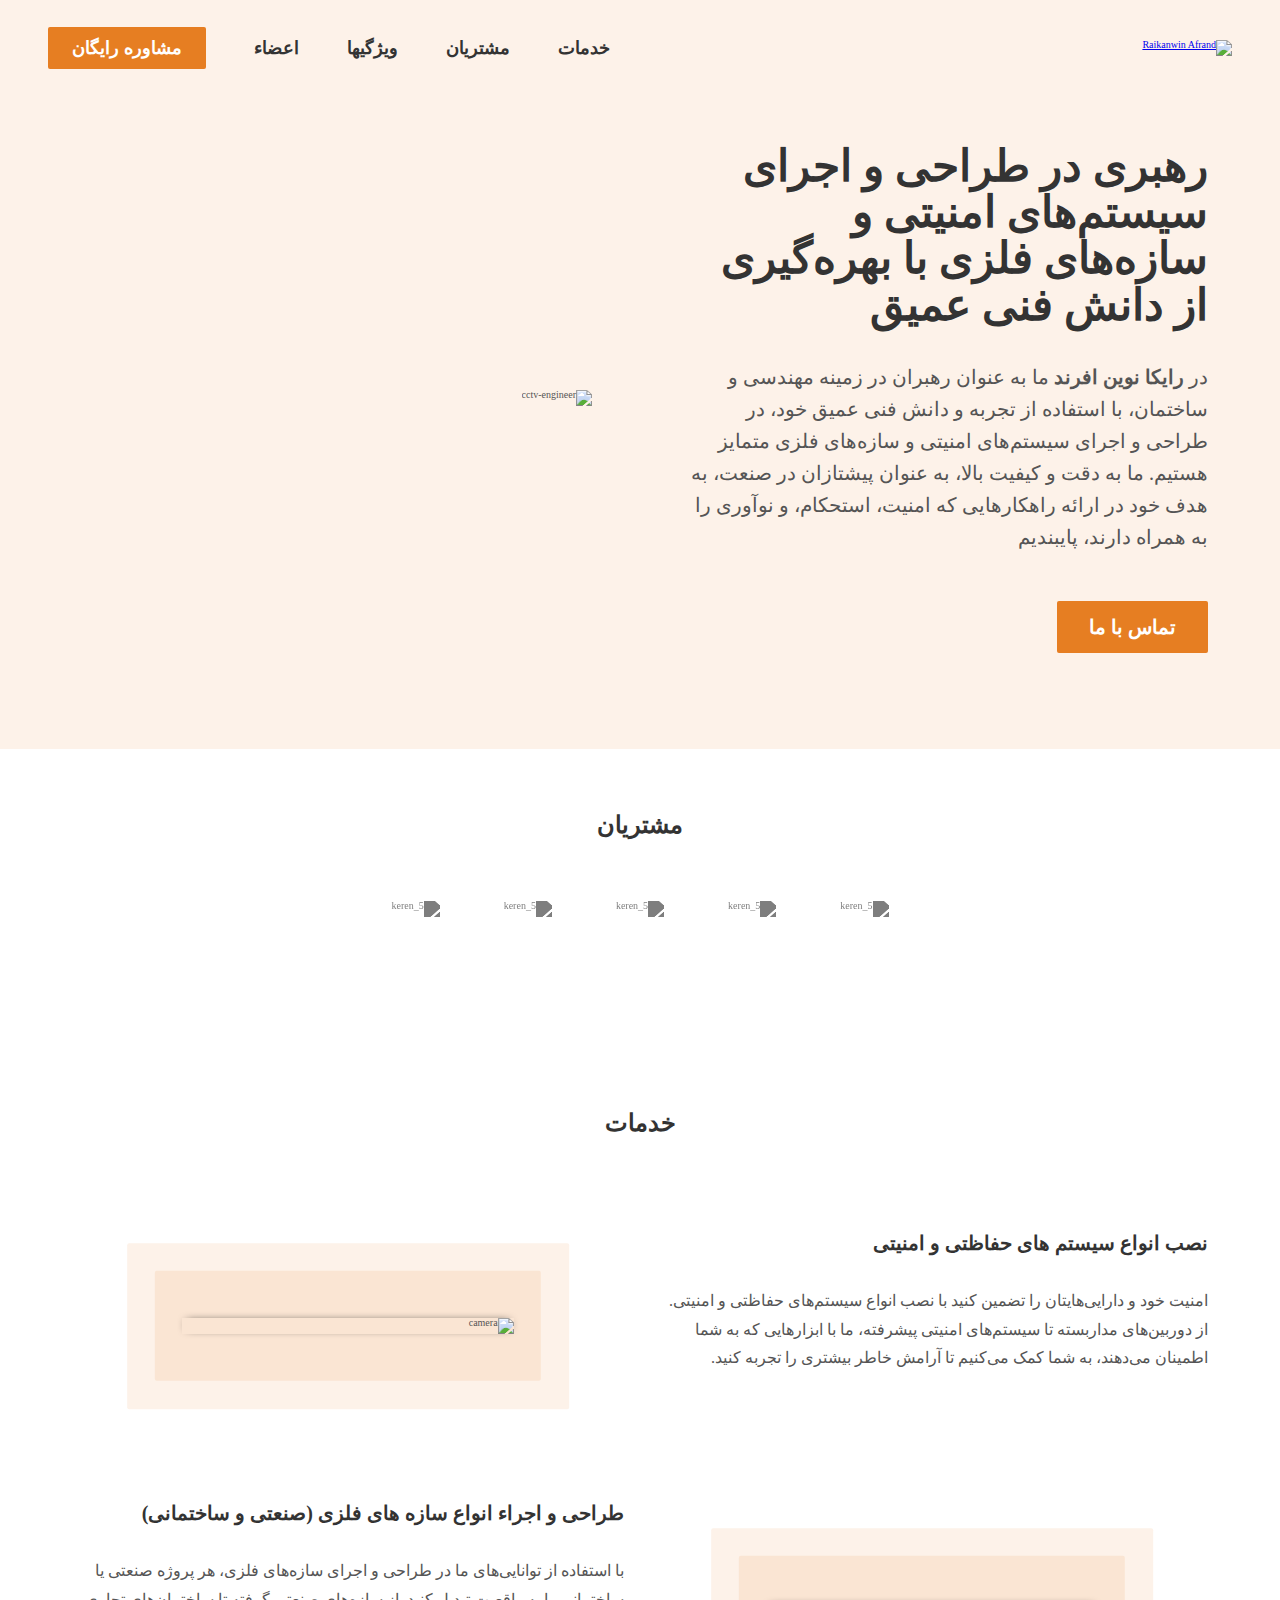
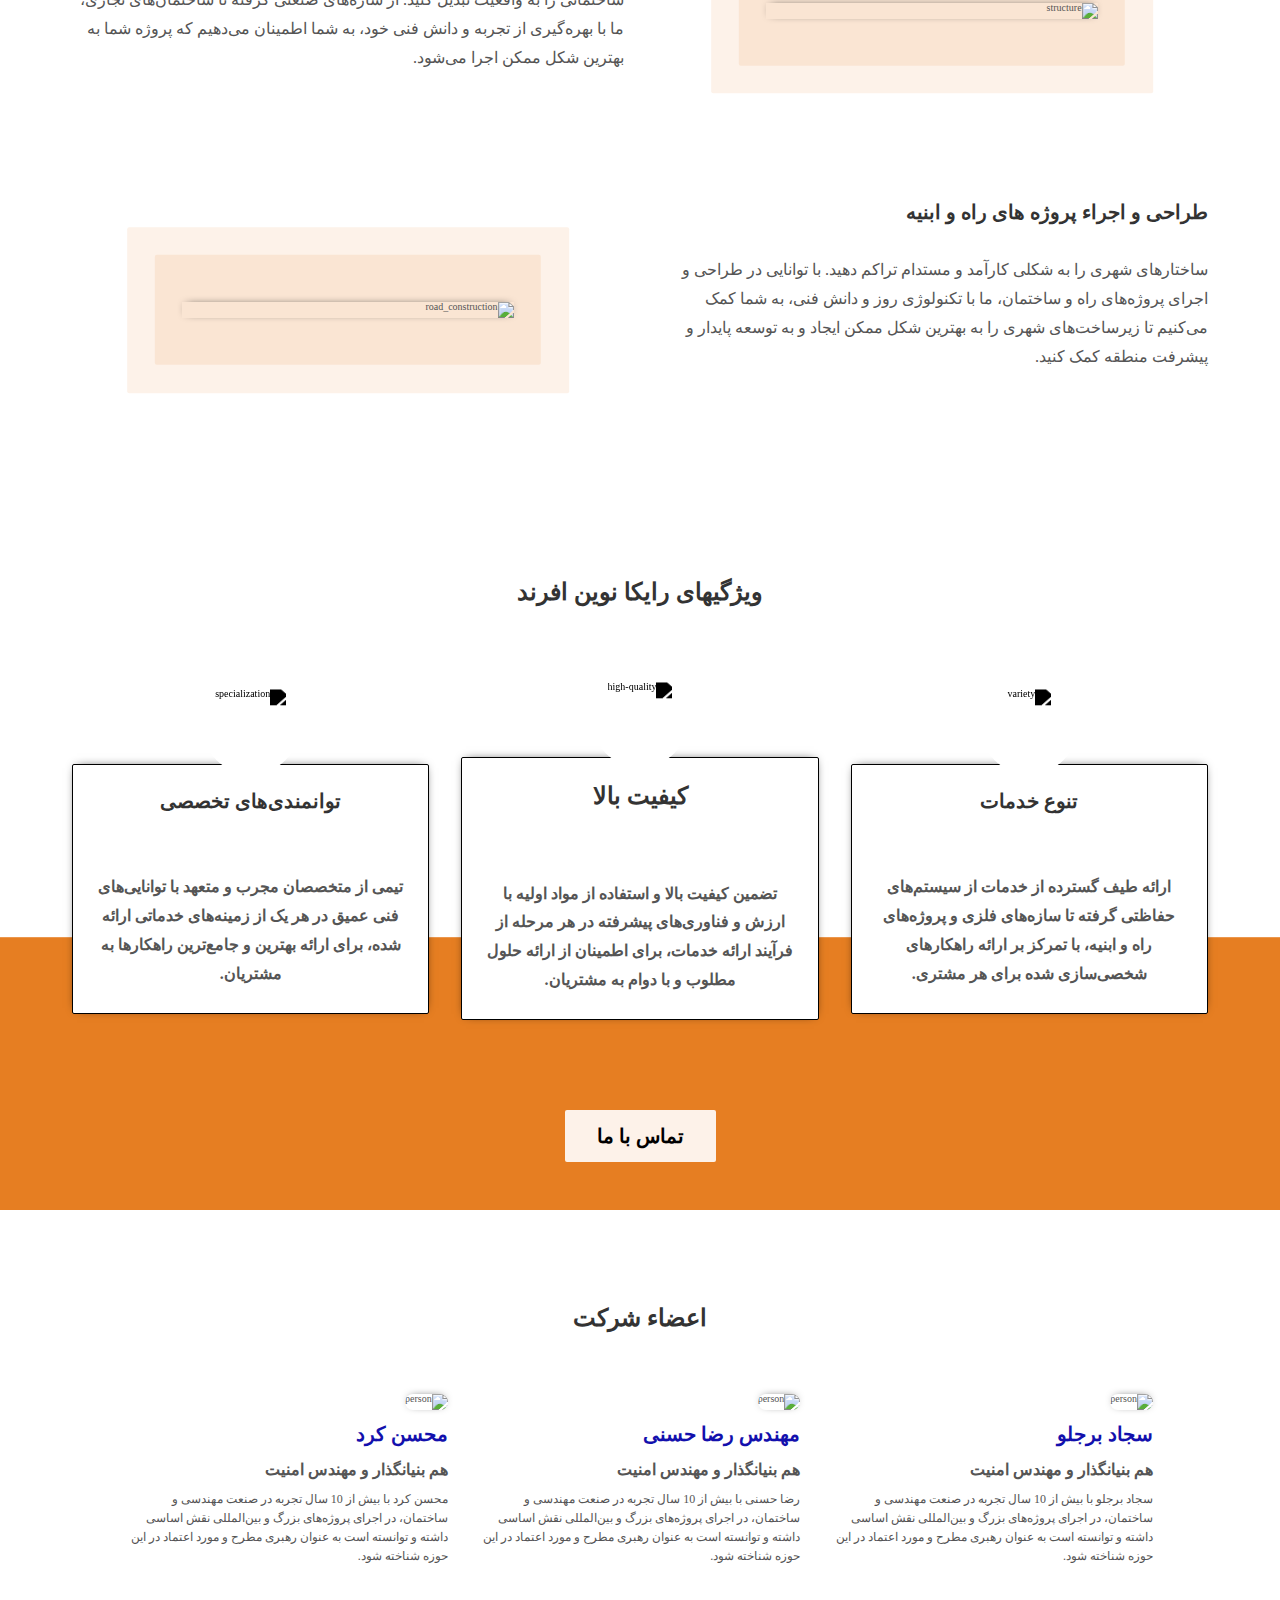
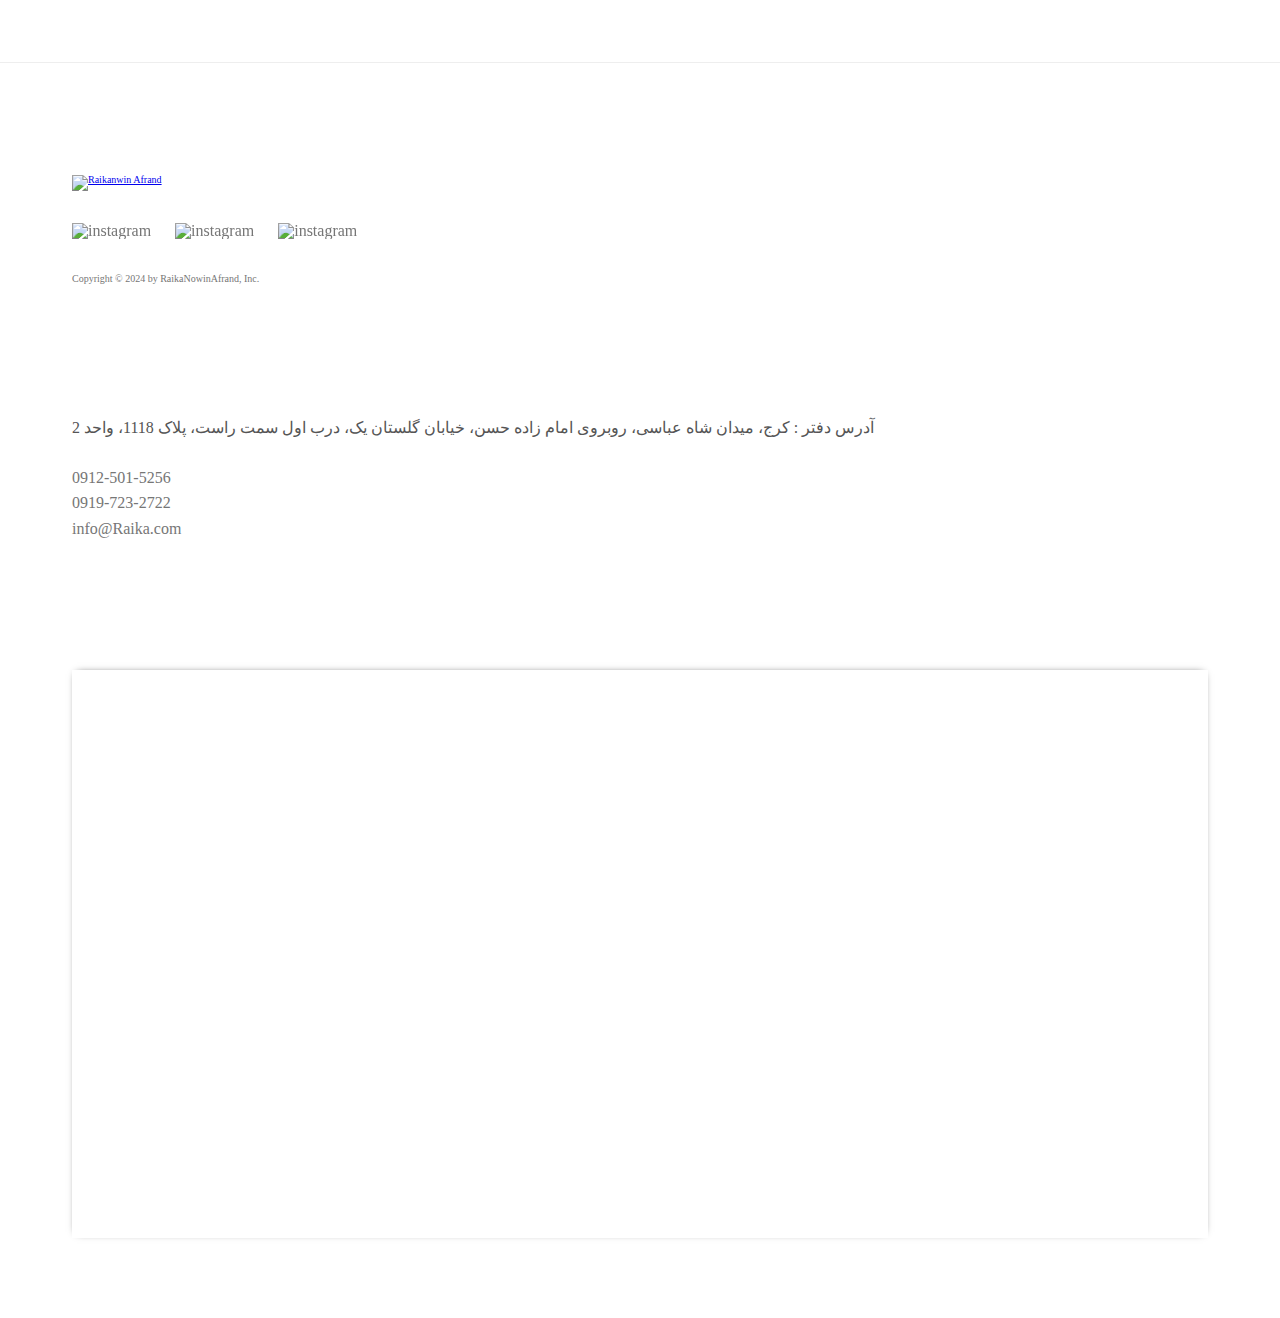
==== index.html @ bf7d30fb "change navigation open and close source" ====
<!DOCTYPE html>
<html lang="fa">
  <head>
    <meta charset="UTF-8" />
    <meta name="viewport" content="width=device-width, initial-scale=1.0" />
    <title>RaikaNwin Afrand</title>
    <link rel="preconnect" href="//fdn.fontcdn.ir" />
    <link rel="preconnect" href="//v1.fontapi.ir" />
    <link
      href="https://v1.fontapi.ir/css/Sahel:400;500;600;700,800,900"
      rel="stylesheet"
    />
    <link rel="stylesheet" href="css/style.css" />
    <link rel="stylesheet" href="css/general.css" />
    <link rel="stylesheet" href="css/queries.css" />
    <link
      rel="stylesheet"
      href="https://fonts.googleapis.com/css2?family=Material+Symbols+Outlined:opsz,wght,FILL,GRAD@24,400,0,0"
    />
  </head>
  <body>
    <header class="header">
      <a href="index.html">
        <img class="logo" src="img/R-logo.png" alt="Raikanwin Afrand" />
      </a>
      <nav class="main-nav">
        <ul class="main-nav-list">
          <li>
            <a class="main-nav-link" href="index.html#services">خدمات</a>
          </li>
          <li>
            <a class="main-nav-link" href="index.html#clients">مشتریان</a>
          </li>
          <li>
            <a class="main-nav-link" href="index.html#features">ویژگیها</a>
          </li>
          <li>
            <a class="main-nav-link" href="index.html#partners">اعضاء</a>
          </li>
          <li>
            <a class="main-nav-link nav-cta" href="contact.html"
              >مشاوره رایگان</a
            >
          </li>
        </ul>
      </nav>
      <button title="menu" class="btn-mobile-nav">
        <span
          class="icon-mobile-nav material-symbols-outlined"
          name="menu-outline"
        >
          menu
        </span>
        <span
          class="icon-mobile-nav material-symbols-outlined"
          name="close-outline"
        >
          close
        </span>
      </button>
    </header>

    <main>
      <section class="section-hero">
        <div class="hero">
          <div class="hero-text-box">
            <h1 class="heading-primary">
              رهبری در طراحی و اجرای سیستم‌های امنیتی و سازه‌های فلزی با
              بهره‌گیری از دانش فنی عمیق
            </h1>
            <p class="hero-description">
              در <b>رایکا نوین افرند</b> ما به عنوان رهبران در زمینه مهندسی و
              ساختمان، با استفاده از تجربه و دانش فنی عمیق خود، در طراحی و اجرای
              سیستم‌های امنیتی و سازه‌های فلزی متمایز هستیم. ما به دقت و کیفیت
              بالا، به عنوان پیشتازان در صنعت، به هدف خود در ارائه راهکارهایی که
              امنیت، استحکام، و نوآوری را به همراه دارند، پایبندیم
            </p>
            <a href="contact.html" class="btn btn--full">تماس با ما</a>
          </div>
          <div class="hero-img-box">
            <img src="img/hero.png" alt="cctv-engineer" class="hero-img" />
          </div>
        </div>
      </section>

      <section id="clients" class="section-clients">
        <div class="container">
          <h2 class="heading-clients">مشتریان</h2>
          <div class="logos">
            <img class="client-img client-1" src="img/1.png" alt="keren_5" />
            <img class="client-img client-2" src="img/3.png" alt="keren_5" />
            <img class="client-img client-3" src="img/1.png" alt="keren_5" />
            <img class="client-img client-4" src="img/3.png" alt="keren_5" />
            <img class="client-img client-5" src="img/1.png" alt="keren_5" />
          </div>
        </div>
      </section>

      <section id="services" class="section-services">
        <h2 class="heading-services">خدمات</h2>

        <div class="container grid grid--2-cols grid--center-v">
          <!-- service 01 -->
          <div class="service-text-box">
            <h3 class="heading-tertiary">
              نصب انواع سیستم های حفاظتی و امنیتی
            </h3>
            <p class="service-description">
              امنیت خود و دارایی‌هایتان را تضمین کنید با نصب انواع سیستم‌های
              حفاظتی و امنیتی.
              <br />
              از دوربین‌های مداربسته تا سیستم‌های امنیتی پیشرفته، ما با
              ابزارهایی که به شما اطمینان می‌دهند، به شما کمک می‌کنیم تا آرامش
              خاطر بیشتری را تجربه کنید.
            </p>
          </div>
          <div class="service-img-box">
            <img src="img/camera.jpg" class="service-img" alt="camera" />
          </div>

          <!-- service 02 -->
          <div class="service-img-box">
            <img src="img/structure.jpg" class="service-img" alt="structure" />
          </div>
          <div class="service-text-box">
            <h3 class="heading-tertiary">
              طراحی و اجراء انواع سازه های فلزی (صنعتی و ساختمانی)
            </h3>
            <p class="service-description">
              با استفاده از توانایی‌های ما در طراحی و اجرای سازه‌های فلزی، هر
              پروژه صنعتی یا ساختمانی را به واقعیت تبدیل کنید. از سازه‌های صنعتی
              گرفته تا ساختمان‌های تجاری، ما با بهره‌گیری از تجربه و دانش فنی
              خود، به شما اطمینان می‌دهیم که پروژه شما به بهترین شکل ممکن اجرا
              می‌شود.
            </p>
          </div>

          <!-- service 03 -->
          <div class="service-text-box">
            <h3 class="heading-tertiary">
              طراحی و اجراء پروژه های راه و ابنیه
            </h3>
            <p class="service-description">
              ساختارهای شهری را به شکلی کارآمد و مستدام تراکم دهید. با توانایی
              در طراحی و اجرای پروژه‌های راه و ساختمان، ما با تکنولوژی روز و
              دانش فنی، به شما کمک می‌کنیم تا زیرساخت‌های شهری را به بهترین شکل
              ممکن ایجاد و به توسعه پایدار و پیشرفت منطقه کمک کنید.
            </p>
          </div>
          <div class="service-img-box">
            <img
              src="img/road_construction.jpg"
              class="service-img"
              alt="road_construction"
            />
          </div>
        </div>
      </section>
      <section id="features" class="section-features">
        <h2 class="heading-features">ویژگیهای رایکا نوین افرند</h2>
        <div class="features-background">
          <div class="features-container">
            <div class="feature-box">
              <div class="f-box-img">
                <img src="img/variety.png" class="feature-logo" alt="variety" />
              </div>
              <h3 class="heading-tertiary">تنوع خدمات</h3>
              <p class="feature-description">
                ارائه طیف گسترده از خدمات از سیستم‌های حفاظتی گرفته تا سازه‌های
                فلزی و پروژه‌های راه و ابنیه، با تمرکز بر ارائه راهکارهای
                شخصی‌سازی شده برای هر مشتری.
              </p>
            </div>
            <div class="feature-box f-box--bold">
              <div class="f-box-img">
                <img
                  src="img/high-quality.png"
                  class="feature-logo"
                  alt="high-quality"
                />
              </div>
              <h3 class="heading-tertiary">کیفیت بالا</h3>
              <p class="feature-description">
                تضمین کیفیت بالا و استفاده از مواد اولیه با ارزش و فناوری‌های
                پیشرفته در هر مرحله از فرآیند ارائه خدمات، برای اطمینان از ارائه
                حلول مطلوب و با دوام به مشتریان.
              </p>
            </div>
            <div class="feature-box">
              <div class="f-box-img">
                <img
                  src="img/specialization.png"
                  class="feature-logo"
                  alt="specialization"
                />
              </div>
              <h3 class="heading-tertiary">توانمندی‌های تخصصی</h3>
              <p class="feature-description">
                تیمی از متخصصان مجرب و متعهد با توانایی‌های فنی عمیق در هر یک از
                زمینه‌های خدماتی ارائه شده، برای ارائه بهترین و جامع‌ترین
                راهکارها به مشتریان.
              </p>
            </div>
          </div>
        </div>
      </section>
      <section class="section-calltoaction">
        <div class="calltoaction-box">
          <a href="contact.html" class="btn call-btn">تماس با ما</a>
        </div>
      </section>
      <section id="partners" class="section-partners">
        <h2 class="heading-partners">اعضاء شرکت</h2>
        <div class="container grid grid--3-cols partners-contaner">
          <div class="partner-box">
            <img src="img/person1.jpg" class="partner-img" alt="person" />
            <h3 class="partner-name heading-tertiary">سجاد برجلو</h3>
            <h4 class="partner-position">هم بنیانگذار و مهندس امنیت</h4>
            <p class="partner-description">
              سجاد برجلو با بیش از 10 سال تجربه در صنعت مهندسی و ساختمان، در
              اجرای پروژه‌های بزرگ و بین‌المللی نقش اساسی داشته و توانسته است به
              عنوان رهبری مطرح و مورد اعتماد در این حوزه شناخته شود.
            </p>
          </div>
          <div class="partner-box">
            <img src="img/person2.jpg" class="partner-img" alt="person" />
            <h3 class="partner-name heading-tertiary">مهندس رضا حسنی</h3>
            <h4 class="partner-position">هم بنیانگذار و مهندس امنیت</h4>
            <p class="partner-description">
              رضا حسنی با بیش از 10 سال تجربه در صنعت مهندسی و ساختمان، در اجرای
              پروژه‌های بزرگ و بین‌المللی نقش اساسی داشته و توانسته است به عنوان
              رهبری مطرح و مورد اعتماد در این حوزه شناخته شود.
            </p>
          </div>
          <div class="partner-box">
            <img src="img/person3.jpg" class="partner-img" alt="person" />
            <h3 class="partner-name heading-tertiary">محسن کرد</h3>
            <h4 class="partner-position">هم بنیانگذار و مهندس امنیت</h4>
            <p class="partner-description">
              محسن کرد با بیش از 10 سال تجربه در صنعت مهندسی و ساختمان، در اجرای
              پروژه‌های بزرگ و بین‌المللی نقش اساسی داشته و توانسته است به عنوان
              رهبری مطرح و مورد اعتماد در این حوزه شناخته شود.
            </p>
          </div>
        </div>
      </section>
    </main>
    <footer class="footer">
      <div class="container grid grid--footer">
        <div class="logo-col">
          <a href="index.html" class="footer-logo">
            <img class="logo" src="img/R-logo.png" alt="Raikanwin Afrand" />
          </a>

          <ul class="social-links">
            <li>
              <a class="footer-link" href="#"
                ><img
                  src="img/instagram.svg"
                  class="social-icon"
                  alt="instagram"
              /></a>
            </li>
            <li>
              <a class="footer-link" href="https://t.me/rezao98"
                ><img
                  src="img/telegram.svg"
                  class="social-icon"
                  alt="instagram"
              /></a>
            </li>
            <li>
              <a class="footer-link" href="#"
                ><img
                  src="img/linkedin.svg"
                  class="social-icon"
                  alt="instagram"
              /></a>
            </li>
          </ul>

          <p class="copyright">
            Copyright &copy; 2024 by RaikaNowinAfrand, Inc.
          </p>
        </div>
        <div class="address-col">
          <address class="contacts">
            <p class="address">
              آدرس دفتر : کرج، میدان شاه عباسی، روبروی امام زاده حسن، خیابان
              گلستان یک، درب اول سمت راست، پلاک 1118، واحد 2
            </p>
            <p>
              <a class="footer-link" href="tel:021-1111-1111">0912-501-5256</a
              ><br />
              <a class="footer-link" href="tel:021-1111-1111">0919-723-2722</a
              ><br />
              <a class="footer-link" href="mailto:info@Raika.com"
                >info@Raika.com</a
              >
            </p>
          </address>
        </div>
        <div class="google-map">
          <iframe
            src="https://www.google.com/maps/embed?pb=!1m18!1m12!1m3!1d808.9104141746162!2d51.00032343041206!3d35.80872959828417!2m3!1f0!2f0!3f0!3m2!1i1024!2i768!4f13.1!3m3!1m2!1s0x3f8dbf0015cece57%3A0xb618767b02a5d181!2z2LHYsdin24zaqdinINmG2YjbjNmGINin2YHYsdmG2K8!5e0!3m2!1sfa!2sus!4v1711751739331!5m2!1sfa!2sus"
            allowfullscreen=""
            loading="lazy"
            referrerpolicy="no-referrer-when-downgrade"
          ></iframe>
        </div>
      </div>
    </footer>
  </body>
</html>
---- css/style.css ----
/**********************/
/* Header */
/**********************/

.header {
  display: flex;
  justify-content: space-between;
  align-items: center;
  background-color: #fdf2e9;

  height: 9.6rem;
  padding: 0 4.8rem;
  position: relative;
}

.logo {
  height: 8.6rem;
}

/**********************/
/* NAVIGATION */
/**********************/

.main-nav-list {
  list-style: none;
  display: flex;
  align-items: center;
  gap: 4.8rem;
}

.main-nav-link:link,
.main-nav-link:visited {
  display: inline-block;
  text-decoration: none;
  color: #333;
  font-weight: 600;
  font-size: 1.8rem;
  transition: all 0.3s;
}

.main-nav-link:hover,
.main-nav-link:active {
  color: #cf711f;
}

.main-nav-link.nav-cta:link,
.main-nav-link.nav-cta:visited {
  padding: 1.2rem 2.4rem;
  border-radius: 2px;
  color: #fff;
  background-color: #e67e22;
}

.main-nav-link.nav-cta:hover,
.main-nav-link.nav-cta:active {
  background-color: #cf711f;
}

/* MOBILE */

.btn-mobile-nav {
  border: none;
  background: none;
  cursor: pointer;

  display: none;
}

.icon-mobile-nav {
  height: 4.8rem;
  width: 4.8rem;
  color: #333;
}

.icon-mobile-nav[name="close-outline"] {
  display: none;
}

/**********************/
/* HERO SERCTION */
/**********************/

.section-hero {
  background-color: #fdf2e9;
  padding: 4.8rem 0 9.6rem 0;
  margin-bottom: 6.4rem;
}

.hero {
  max-width: 130rem;
  margin: 0 auto;
  padding: 0 3.2rem;
  display: grid;
  grid-template-columns: 1fr 1fr;
  gap: 9.6rem;
  align-items: center;
}

.hero-description {
  font-size: 2rem;
  line-height: 1.6;
  margin-bottom: 4.8rem;
}

.hero-img {
  width: 80%;
}

/**********************/
/* CLIENT SERCTION */
/**********************/

.section-clients {
  display: flex;
  flex-direction: column;
  align-items: center;
  margin-bottom: 12.8rem;
}

.heading-clients {
  font-size: 2.4rem;
  letter-spacing: 0.75px;
  text-align: center;
  margin-bottom: 6.4rem;
}

.logos {
  position: relative;
  display: flex;
  justify-content: space-around;
  gap: 6.4rem;
}

.client-img {
  height: 8.2rem;
  filter: brightness(0);
  opacity: 50%;
}

/* CONTROLS */
.btn--left,
.btn--right {
  background-color: #e67e22;
  border: none;
  height: 4.4rem;
  width: 3rem;
  border-radius: 2%;
  position: absolute;

  display: flex;
  align-items: center;
  justify-content: center;
}

.btn--left {
  left: 0;
  top: 50%;
  transform: translate(-150%, -50%);
}

.btn--right {
  right: 0;
  top: 50%;
  transform: translate(150%, -50%);
}

.btn-icon {
  height: 3rem;
  width: 3rem;
  stroke: #ffffff;
}

.c-btn:hover,
.c-btn:active {
  background-color: #cf711f;
}

/**********************/
/* SERVICES SERCTION */
/**********************/

.section-services {
  margin-bottom: 16rem;
}

.heading-services {
  font-size: 2.4rem;
  letter-spacing: 0.75px;
  text-align: center;
  margin-bottom: 9.6rem;
}

.service-description {
  font-size: 1.6rem;
  line-height: 1.8;
  margin-bottom: 4.8rem;
}

.service-img-box {
  position: relative;

  display: flex;
  align-items: center;
  justify-content: center;
}

.service-img-box::after,
.service-img-box::before {
  content: "";
  display: block;
  border-radius: 0.2rem;

  position: absolute;
  top: 50%;
  left: 50%;
  transform: translate(-50%, -50%);
}

.service-img-box::before {
  width: 80%;
  padding-bottom: 30%;
  background-color: #fdf2e9;
  z-index: -2;
}

.service-img-box::after {
  width: 70%;
  padding-bottom: 20%;
  background-color: #fae5d3;
  z-index: -1;
}

.service-img {
  box-shadow: 0px -1px 10px -5px #000;
  width: 60%;
}

/**********************/
/* FEATURES SERCTION */
/**********************/

.section-features {
  position: relative;
  margin-bottom: 4.8rem;
}

.section-features::after {
  content: "";
  position: absolute;
  transform: translate(0, -50%);
  width: 100%;
  padding-bottom: 12%;
  background-color: #e67e22;
  z-index: -1;
}

.features-container {
  display: grid;
  grid-template-columns: 1fr 1fr 1fr;
  align-items: center;
  justify-content: center;
  gap: 3.2rem;

  max-width: 120rem;
  padding: 0 3.2rem;
  margin: 0 auto;
}

.heading-features {
  font-size: 2.4rem;
  letter-spacing: 0.75px;
  text-align: center;
  margin-bottom: 16rem;
}

.feature-box {
  display: flex;
  flex-direction: column;
  align-items: center;
  justify-content: space-between;
  height: 100%;
  text-align: center;
  padding: 2.4rem;

  background-color: #fff;
  border: #000 1px solid;
  border-radius: 2px;
  box-shadow: 0px -1px 10px -5px #000;

  transition: all 0.3s;
  transition-delay: 0.07s;
}

.feature-box:hover {
  height: 110%;
}

.f-box--bold {
  height: 105% !important;
}

.f-box--bold:hover {
  height: 115% !important;
}

.f-box--bold h3 {
  font-size: 2.4rem;
}

.feature-description {
  text-align: center;
  font-size: 1.6rem;
  font-weight: 600;
  line-height: 1.8;
  margin-top: 2.4rem;
}

.feature-box img {
  height: 7.2rem;
  filter: brightness(0);
}

.f-box-img {
  position: absolute;
  height: 9.8rem;
  width: 9.8rem;
  background-color: #fff;
  border-radius: 50%;
  transform: translate(0%, -115%);

  display: flex;
  align-items: center;
  justify-content: center;
}

/**********************/
/* CALLTOACTION SERCTION */
/**********************/

.section-calltoaction {
  background-color: #e67e22;
  padding: 4.8rem;
}

.calltoaction-box {
  display: flex;
  justify-content: center;
}

.call-btn:link,
.call-btn:visited {
  color: #000;
  background-color: #fdf2e9;
}

.call-btn:hover,
.call-btn:active {
  background-color: #fae5d3;
}

/**********************/
/* PARTNER SERCTION */
/**********************/

.section-partners {
  padding: 9.6rem 0;
}

.heading-partners {
  font-size: 2.4rem;
  letter-spacing: 0.75px;
  text-align: center;
  margin-bottom: 6.4rem;
}

.partners-contaner {
  max-width: 109rem !important;
}

.partner-name {
  color: #1310ad !important;
  margin: 1.2rem 0 1.6rem 0 !important;
}

.partner-position {
  font-size: 1.6rem;
  margin-bottom: 1.2rem;
}

.partner-description {
  font-size: 1.2rem;
  line-height: 1.6;
  font-weight: 500;
}

.partner-img {
  height: 30rem;
  border-radius: 10px;
  box-shadow: 0px -1px 10px -5px #000;
}

/**********************/
/* FOOTER SERCTION */
/**********************/

.footer {
  direction: ltr;
  padding: 8rem 0 8rem 0;
  border-top: 1px solid #eee;
}

.footer-logo {
  display: block;
  margin: 3.2rem 0;
}

.social-links {
  list-style: none;
  display: flex;
  gap: 2.4rem;
}

.social-icon {
  height: 2.4rem;
  width: 2.4rem;
  filter: brightness(100%);
}

.social-icon:hover,
.social-icon:active {
  filter: brightness(110%);
}

.copyright {
  direction: ltr;
  font-size: 1rem;
  line-height: 1.6;
  color: #767676;
  margin-top: 3.2rem;
}

.contacts {
  font-style: normal;
  font-size: 1.6rem;
  line-height: 1.6;
  margin: 4.8rem 0;
}

.address {
  margin-bottom: 2.4rem;
}

.footer-link:link,
.footer-link:visited {
  text-decoration: none;
  font-size: 1.6rem;
  color: #767676;
  transition: all 0.3s;
}

.footer-link:hover,
.footer-link:active {
  color: #555;
}

.footer-logo img {
  height: 9.8rem;
}

.google-map {
  box-shadow: 0px -1px 8px -5px #000;

  padding-bottom: 50%;
  position: relative;
}

.google-map iframe {
  height: 100%;
  width: 100%;
  left: 0;
  top: 0;
  position: absolute;
  border: 0;
}

/* contact */

/**********************/
/* CTA SERCTION */
/**********************/

.section-cta {
  display: grid;
  column-gap: 3.2rem;
  row-gap: 8rem;
  grid-template-columns: 1fr 2fr;

  transform: translate(0, -5%);
  margin-bottom: 6.4rem !important;
  padding-right: 0rem !important;
  background-color: #fdf2e9;
  box-shadow: 0px 2.4px 4.8px rgba(0, 0, 0, 0.15);
  border-radius: 5px;
  overflow: hidden;
}

.section-cta .contacts {
  margin-top: 8rem;
}

.address-column {
  display: flex;
  flex-direction: column;
  padding: 4.8rem 4.8rem 0;
  border-radius: 5px;
  /* background-color: #e67e22; */
  background-image: linear-gradient(to right bottom, #eb984e, #e67e22);
}

.address-column .social-links {
  margin: auto;
  margin-right: 0;
}

.contact-link:link,
.contact-link:visited {
  text-decoration: none;
  font-size: 2.4rem;
  font-weight: 500;
  color: #fff;
  transition: all 0.3s;
}

.contact-link:hover,
.contact-link:active {
  color: #fae5d3;
}

.contact-email {
  font-size: 2rem;
}

.contact-address {
  font-size: 1.8rem;
  color: #fff;
}

.cta-col-heading {
  display: block;
}

.section-cta .contacts h3 {
  font-size: 1.6rem;
  margin-bottom: 1.6rem;
}

.section-cta .contacts p {
  margin-bottom: 3.2rem;
}

.contact-link .social-icon {
  height: 3.6rem;
  width: 3.6rem;
}

.cta-form-box {
  padding: 9.6rem 6.4rem 4.8rem;
}

.cta-form {
  display: grid;
  grid-template-columns: 1fr 1fr;
  column-gap: 3.2rem;
  row-gap: 3.2rem;
}

.cta-form label {
  display: block;
  font-size: 1.6rem;
  font-weight: 500;
  margin-bottom: 1.2rem;
}

.cta-form input,
.cta-form select,
#message {
  width: 100%;
  padding: 1.2rem;
  font-size: 1.8rem;
  font-family: inherit;
  color: inherit;
  border: none;
  border-radius: 9px;
  box-shadow: 0 1px 2px rgba(0, 0, 0, 0.1);
}

.section-cta *:focus {
  outline: none;
  box-shadow: 0 0 0 0.4rem #eb984e;
}

.message {
  grid-column: 1 / 3;
}

/**********************/
/* GOOGLE MAP SERCTION */
/**********************/

.section-google-map {
  padding: 0.5rem 1rem;
}

.section-google-map iframe {
  width: 100%;
  height: 500px;
}
---- css/general.css ----
/* 
--- 01 TYPOGRAPHY SYSTEM

- Font size (px)
10 / 12 / 14 / 16 / 18 / 20 / 24 / 30 / 36 / 
44 / 52 / 62 / 74 / 86 / 98

--- 02 WHITESPACE

-spacing system (px)
2 / 4 / 8 / 12 / 16 / 24 / 32 / 48 / 64 / 80 / 
96 / 128
*/

* {
  margin: 0;
  padding: 0;
  box-sizing: border-box;
}

html {
  font-size: 62.5%;
  font-family: "Sahel";
  direction: rtl;
  overflow-x: hidden;
}

body {
  line-height: 1;
  font-weight: 400;
  color: #555;
  overflow-x: hidden;
}

/**********************/
/* General REUSEABLE Component */
/**********************/

.container {
  max-width: 120rem;
  padding: 0 3.2rem;
  margin: 0 auto;
}

.grid {
  display: grid;
  column-gap: 3.2rem;
  row-gap: 8rem;
}

.grid--2-cols {
  grid-template-columns: repeat(2, 1fr);
}

.grid--3-cols {
  grid-template-columns: repeat(3, 1fr);
}

.grid--4-cols {
  grid-template-columns: repeat(4, 1fr);
}

.grid--center-v {
  align-items: center;
}

.heading-primary,
h2,
.heading-tertiary {
  font-weight: 900;
  color: #333;
  letter-spacing: -0.5px;
}

.heading-primary {
  font-size: 5.2rem;
  line-height: 1.05;
  margin-bottom: 3.2rem;
}

h2 {
  display: flex;
  justify-content: center;
  font-size: 3.6rem;
  margin-bottom: 2.4rem;
}

.heading-tertiary {
  font-size: 2rem;
  line-height: 1.2;
  margin-bottom: 3.2rem;
}

.btn,
.btn:link,
.btn:visited {
  display: inline-block;
  text-decoration: none;
  font-size: 2rem;
  font-weight: 600;
  padding: 1.6rem 3.2rem;
  border-radius: 2px;

  /* Only necessary for .btn */
  border: none;
  cursor: pointer;
  font-family: inherit;

  transition: all 0.3s;
}

.btn--full:link,
.btn--full:visited {
  background-color: #e67e22;
  color: #fff;
}

.btn--full:hover,
.btn--full:active {
  background-color: #cf711f;
}

.btn--form {
  border-radius: 9px;
  background-color: #45260a;
  color: #fdf2e9;
  align-self: self-start;
  justify-self: start;
}

.btn--form:hover {
  background-color: #e67e22;
  color: #333;
}

*:focus {
  outline: none;
  box-shadow: 0 0 0.8rem rgb(230, 126, 34, 0.5);
}

.margin-right-sm {
  margin-right: 1.6rem !important;
}
---- css/queries.css ----
/* ren and em do NOT depend on html  font-size in media queries!
 Instead, 1rem = 1em = 16px */

/**********************/
/* BELOW 1344px (Smaller desktop) */
/**********************/

@media (max-width: 84em) {
  .hero {
    max-width: 120rem;
  }

  .heading-primary {
    font-size: 4.4rem;
  }
}

/**********************/
/* BELOW 1200px (Landscape Tablets) */
/**********************/

@media (max-width: 75em) {
  html {
    /* 9px / 16px */
    font-size: 56.25%;
  }

  .grid {
    column-gap: 2.4rem;
    row-gap: 4.8rem;
  }

  .h2 {
    font-size: 3rem;
  }

  .heading-tertiary {
    font-size: 1.8rem !important;
  }

  .header {
    padding: 0 3.2rem;
  }

  .main-nav-list {
    gap: 3.2rem;
  }

  .hero {
    gap: 4.8rem;
  }

  .section-cta {
    max-width: 100rem;
    column-gap: 2.4rem;
    row-gap: 4.8rem;
    margin-bottom: 3.2rem !important;
    transform: translate(0, -3%);
  }
}

/**********************/
/* BELOW 944px (Tablets) */
/**********************/

@media (max-width: 59em) {
  html {
    /* 8px / 16px = 0.5 = 50% */
    font-size: 50%;
  }

  .hero {
    grid-template-columns: 1fr;
    padding: 0 8rem;
    gap: 6.4rem;
  }

  .hero-text-box,
  .hero-img-box {
    text-align: center;
  }

  .hero-img {
    width: 60%;
  }

  .feature-box {
    padding: 3.2rem 2.4rem;
  }

  .partner-img {
    height: 24rem;
  }

  .partners-contaner {
    max-width: 86rem !important;
  }

  .section-cta {
    /* 3/5 = 60% + 2/5 = 40% */
    grid-template-columns: 2fr 3fr;
  }

  .cta-form {
    display: flex;
    flex-direction: column;
  }

  #message {
    height: 10em;
  }

  /* MOBILE NAVIGATION */
  .btn-mobile-nav {
    display: block;
  }

  .main-nav {
    background-color: rgba(255, 255, 255, 0.97);
    position: absolute;
    top: 0;
    left: 0;
    width: 100%;
    height: 100vh;
    transform: translateX(-100%);

    display: flex;
    align-items: center;
    justify-content: center;
    transition: all 0.5s ease-in;

    opacity: 0;
    pointer-events: none;
    visibility: hidden;
  }

  .nav-open .main-nav {
    opacity: 1;
    pointer-events: auto;
    visibility: visible;
    transform: translateX(0);
  }

  .nav-open .icon-mobile-nav[name="close-outline"] {
    display: block;
  }

  .nav-open .icon-mobile-nav[name="menu-outline"] {
    display: none;
  }

  .main-nav-list {
    flex-direction: column;
    gap: 4.8rem;
  }

  .main-nav-link:link,
  .main-nav-link:visited {
    font-size: 3rem;
  }

  .section-google-map iframe {
    height: 400px;
  }
}

/**********************/
/* BELOW 704px (Smaller Tablets) */
/**********************/

@media (max-width: 44em) {
  .heading-primary {
    font-size: 3.6rem;
  }

  .grid {
    column-gap: 2rem;
    row-gap: 3.2rem;
  }

  .grid--3-cols {
    grid-template-columns: repeat(1, 1fr);
  }

  .logos {
    display: grid;
    grid-template-columns: repeat(5, 1fr);
    grid-template-rows: repeat(2, 1fr);
    column-gap: 0;
    row-gap: 4.8rem;
  }

  .client-3 {
    grid-column: 5;
  }

  .client-2 {
    grid-column: 3;
  }

  .client-4 {
    grid-row: 2;
    grid-column: 2;
  }

  .client-5 {
    grid-row: 2;
    grid-column: 4;
  }

  .section-services {
    margin-bottom: 12rem;
  }

  .partners-contaner {
    max-width: 36rem !important;
    justify-content: center;
  }

  .partner-box {
    display: flex;
    flex-direction: column;
    align-items: center;
  }

  .partner-img {
    height: 36rem;
  }

  .features-background {
    background-color: #e67e22;
    padding: 12.8rem 0 6.4rem;
  }

  .heading-features {
    margin-bottom: 6.4rem;
  }

  .features-container {
    grid-template-columns: 1fr;
    gap: 12.8rem;
    max-width: 64rem;
  }

  .section-features {
    margin-bottom: 0;
  }

  .section-features::after {
    position: relative;
  }

  .heading-tertiary {
    font-size: 2rem !important;
  }

  .footer {
    padding-top: 4.8rem;
  }

  .grid--footer {
    grid-template-columns: 1fr 1.5fr;
    grid-template-rows: 1fr 1fr;
  }

  .google-map {
    grid-column: 1 / -1;
  }

  .section-cta {
    margin: 0 3.2rem;
  }
}

/**********************/
/* BELOW 672px */
/**********************/

@media (max-width: 42em) {
  .section-google-map iframe {
    height: 300px;
  }

  .section-cta {
    display: grid;
    grid-template-columns: 1fr;
    padding-left: 0;
  }

  .address-column {
    align-items: center;
  }

  .section-cta .contacts {
    display: grid;
    grid-template-columns: 1fr 1fr;
    column-gap: 3.2rem;
    row-gap: 1.2rem;
    justify-items: center;
    text-align: center;

    margin: 4.8rem 0 2.4rem;
  }

  .support-email {
    grid-row: 2;
  }

  .address-column .social-links {
    margin: 1.2rem auto;
  }

  .cta-form-box {
    padding-top: 3.2rem;
  }
}

/**********************/
/* BELOW 544px (Phones) */
/**********************/

@media (max-width: 34em) {
  .section-hero {
    padding: 2.4rem 0 6.4rem;
  }

  .hero {
    padding: 0 3.2rem;
  }

  .btn,
  .btn:link,
  .btn:visited {
    padding: 2.4rem;
  }

  .grid {
    row-gap: 3.8rem;
  }

  .grid--2-cols {
    grid-template-columns: 1fr;
  }

  .hero-img {
    width: 80%;
  }

  .section-clients {
    margin-bottom: 8rem;
  }

  .heading-services {
    margin-bottom: 6.4rem;
  }

  .client-img {
    height: 6.2rem;
  }

  .logos {
    display: grid;
    grid-template-columns: repeat(4, 1fr);
    grid-template-rows: repeat(2, 1fr);
    column-gap: 0;
    row-gap: 2.4rem;
    justify-items: center;
  }

  .client-3 {
    grid-column: 4;
  }

  .client-2 {
    grid-column: 2 / 4;
    justify-self: center;
  }

  .client-4 {
    grid-column: 2;
  }

  .client-5 {
    grid-column: 3;
  }

  .features-background {
    padding-bottom: 3.2rem;
  }

  .service-img-box:nth-child(2) {
    grid-row: 1;
  }

  .service-img-box:nth-child(6) {
    grid-row: 5;
  }

  .service-img-box {
    transform: translateY(1.2rem);
  }

  .section-services {
    margin-bottom: 8rem;
  }

  .section-cta {
    margin: 0 6.4rem 2.4rem;
  }

  .section-cta .contacts {
    grid-template-columns: 1fr;
  }

  .address-column {
    padding: 2.4rem;
  }
}

/* - Font size (px)
10 / 12 / 14 / 16 / 18 / 20 / 24 / 30 / 36 / 
44 / 52 / 62 / 74 / 86 / 98

-spacing system (px)
2 / 4 / 8 / 12 / 16 / 24 / 32 / 48 / 64 / 80 / 
96 / 128

*/
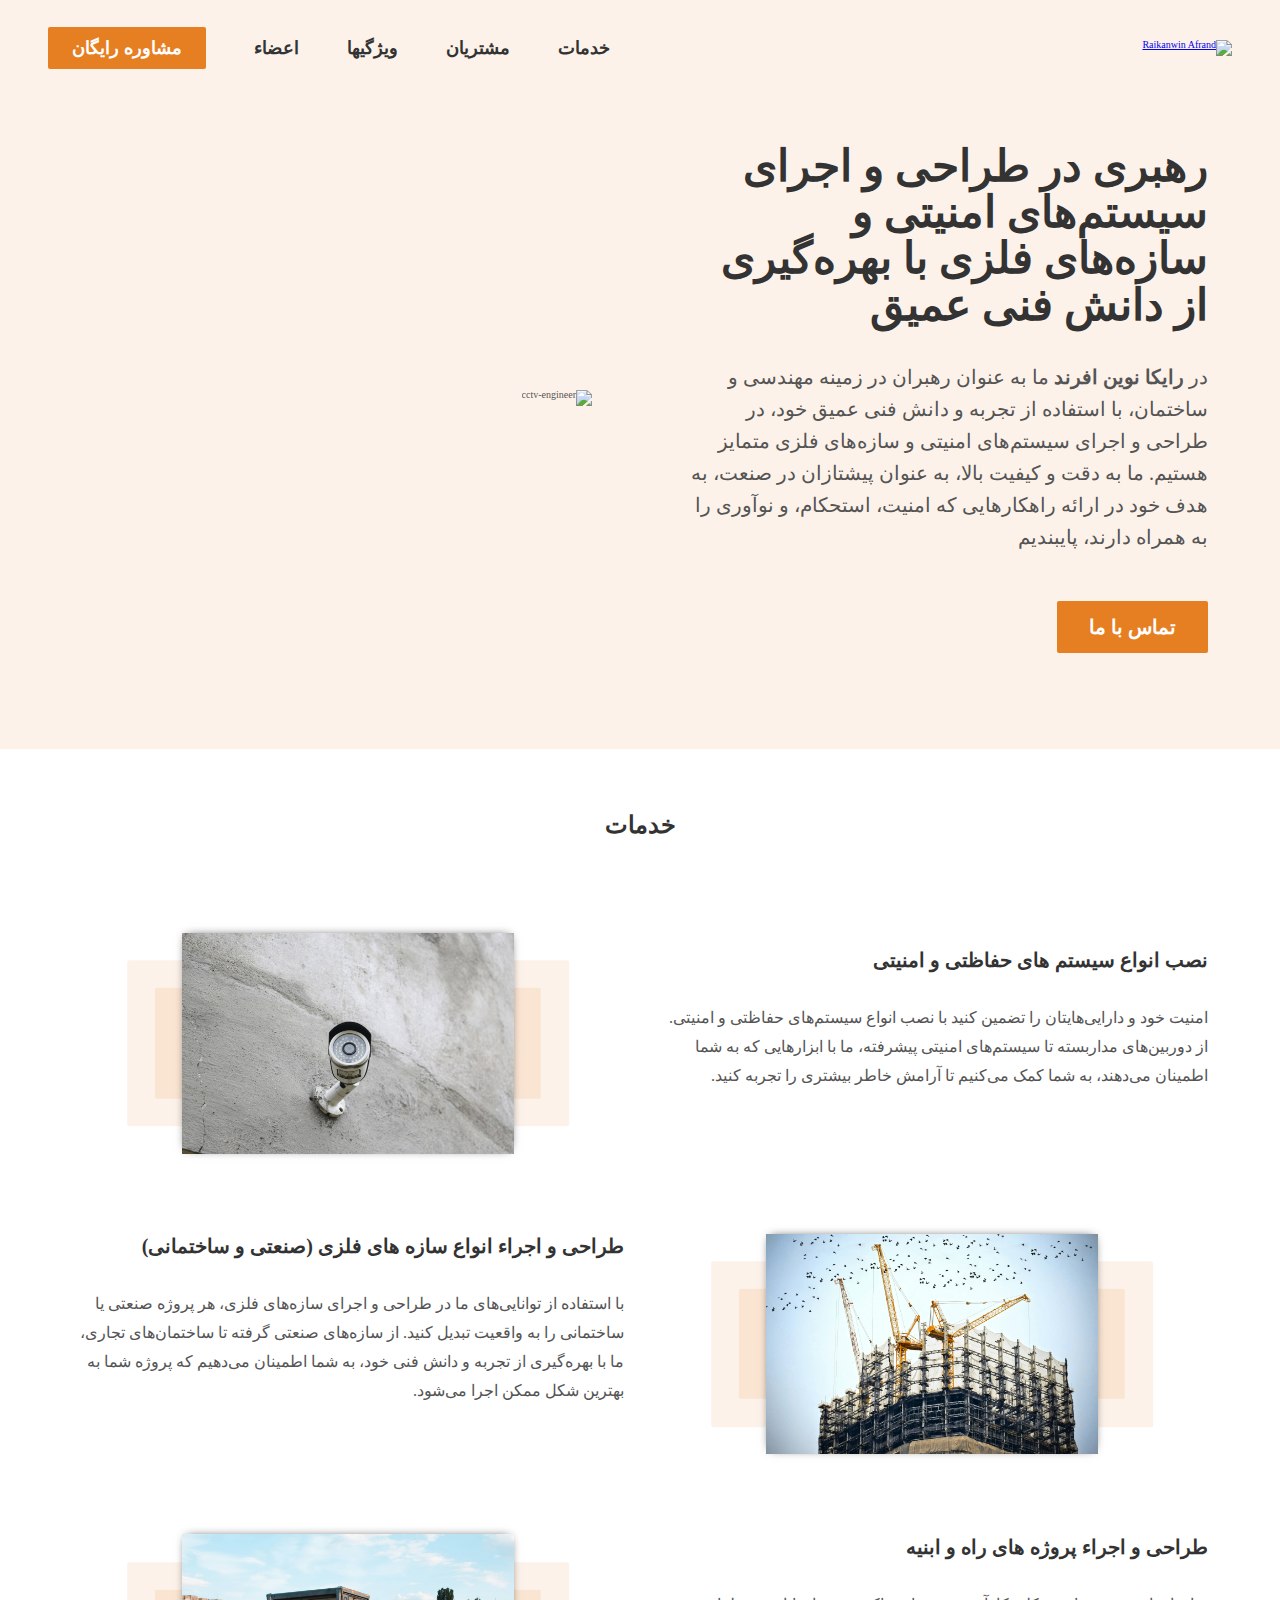
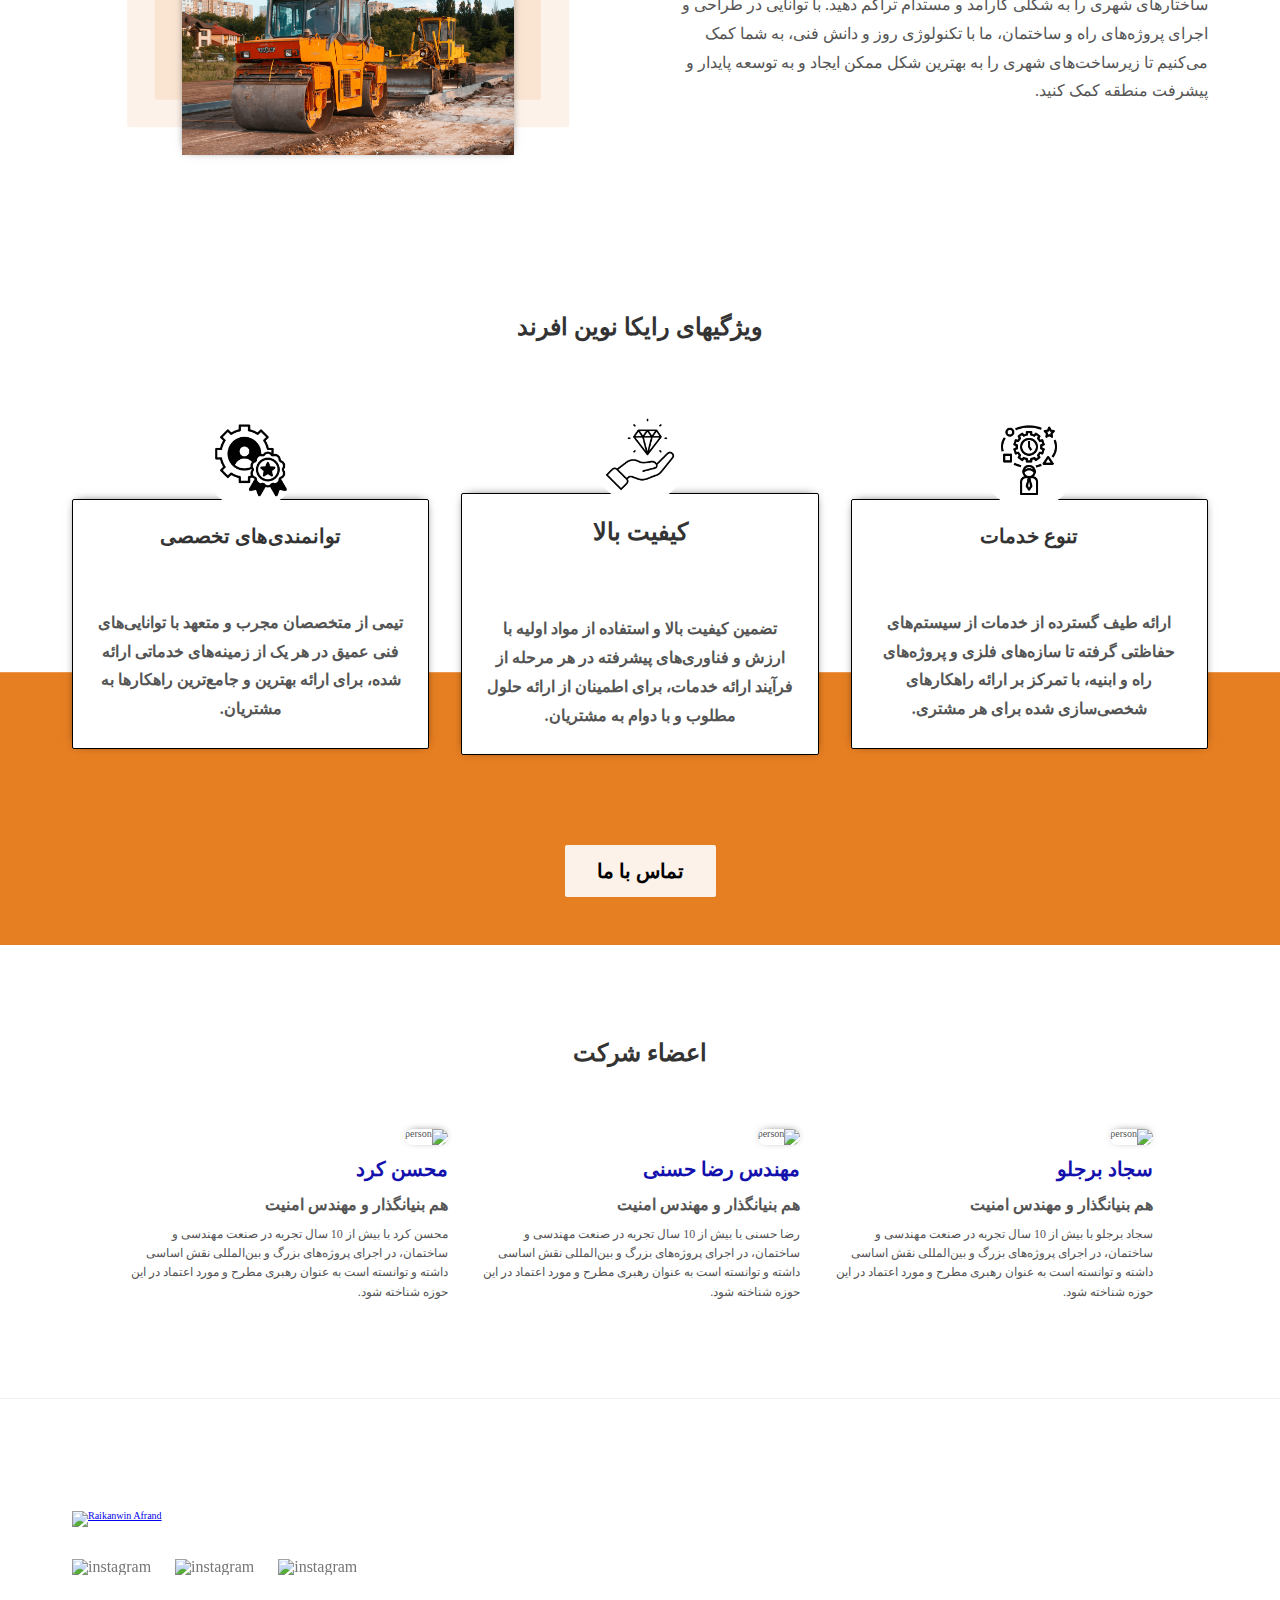
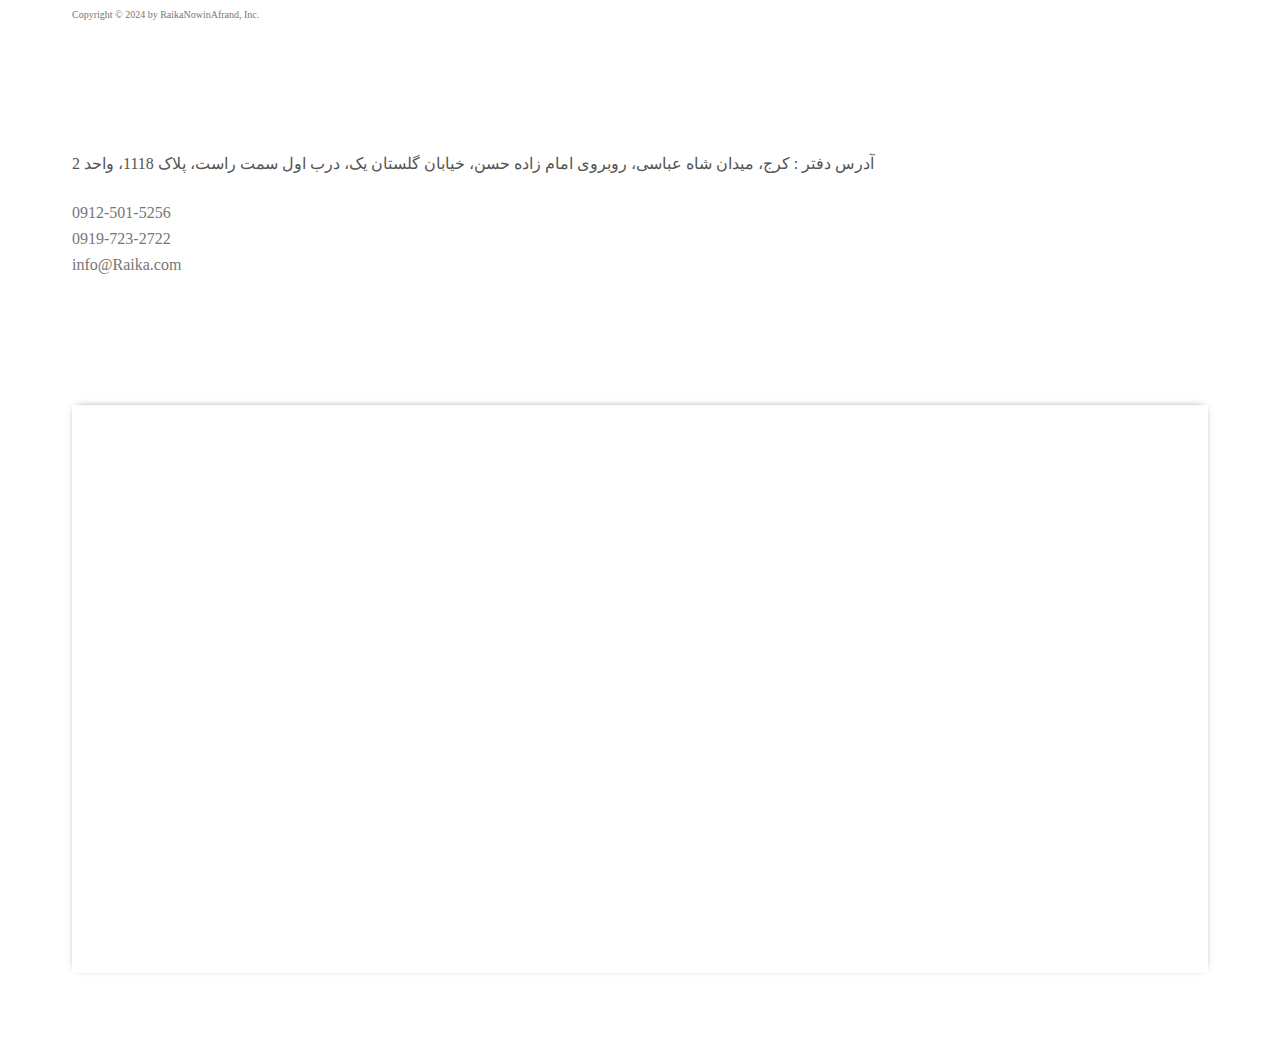
==== commit 46121a9b: "minimiz images" ====
--- a/index.html
+++ b/index.html
@@ -17,6 +17,7 @@
       rel="stylesheet"
       href="https://fonts.googleapis.com/css2?family=Material+Symbols+Outlined:opsz,wght,FILL,GRAD@24,400,0,0"
     />
+    <script defer src="js/script.js"></script>
   </head>
   <body>
     <header class="header">
@@ -78,12 +79,12 @@
             <a href="contact.html" class="btn btn--full">تماس با ما</a>
           </div>
           <div class="hero-img-box">
-            <img src="img/hero.png" alt="cctv-engineer" class="hero-img" />
-          </div>
-        </div>
-      </section>
-
-      <section id="clients" class="section-clients">
+            <img src="img/hero-min.png" alt="cctv-engineer" class="hero-img" />
+          </div>
+        </div>
+      </section>
+
+      <!-- <section id="clients" class="section-clients">
         <div class="container">
           <h2 class="heading-clients">مشتریان</h2>
           <div class="logos">
@@ -94,7 +95,7 @@
             <img class="client-img client-5" src="img/1.png" alt="keren_5" />
           </div>
         </div>
-      </section>
+      </section> -->
 
       <section id="services" class="section-services">
         <h2 class="heading-services">خدمات</h2>
@@ -115,12 +116,16 @@
             </p>
           </div>
           <div class="service-img-box">
-            <img src="img/camera.jpg" class="service-img" alt="camera" />
+            <img src="img/camera-min.jpg" class="service-img" alt="camera" />
           </div>
 
           <!-- service 02 -->
           <div class="service-img-box">
-            <img src="img/structure.jpg" class="service-img" alt="structure" />
+            <img
+              src="img/structure-min.jpg"
+              class="service-img"
+              alt="structure"
+            />
           </div>
           <div class="service-text-box">
             <h3 class="heading-tertiary">
@@ -149,7 +154,7 @@
           </div>
           <div class="service-img-box">
             <img
-              src="img/road_construction.jpg"
+              src="img/road_construction-min.jpg"
               class="service-img"
               alt="road_construction"
             />
@@ -162,7 +167,11 @@
           <div class="features-container">
             <div class="feature-box">
               <div class="f-box-img">
-                <img src="img/variety.png" class="feature-logo" alt="variety" />
+                <img
+                  src="img/variety-min.png"
+                  class="feature-logo"
+                  alt="variety"
+                />
               </div>
               <h3 class="heading-tertiary">تنوع خدمات</h3>
               <p class="feature-description">
@@ -174,7 +183,7 @@
             <div class="feature-box f-box--bold">
               <div class="f-box-img">
                 <img
-                  src="img/high-quality.png"
+                  src="img/high-quality-min.png"
                   class="feature-logo"
                   alt="high-quality"
                 />
@@ -189,7 +198,7 @@
             <div class="feature-box">
               <div class="f-box-img">
                 <img
-                  src="img/specialization.png"
+                  src="img/specialization-min.png"
                   class="feature-logo"
                   alt="specialization"
                 />
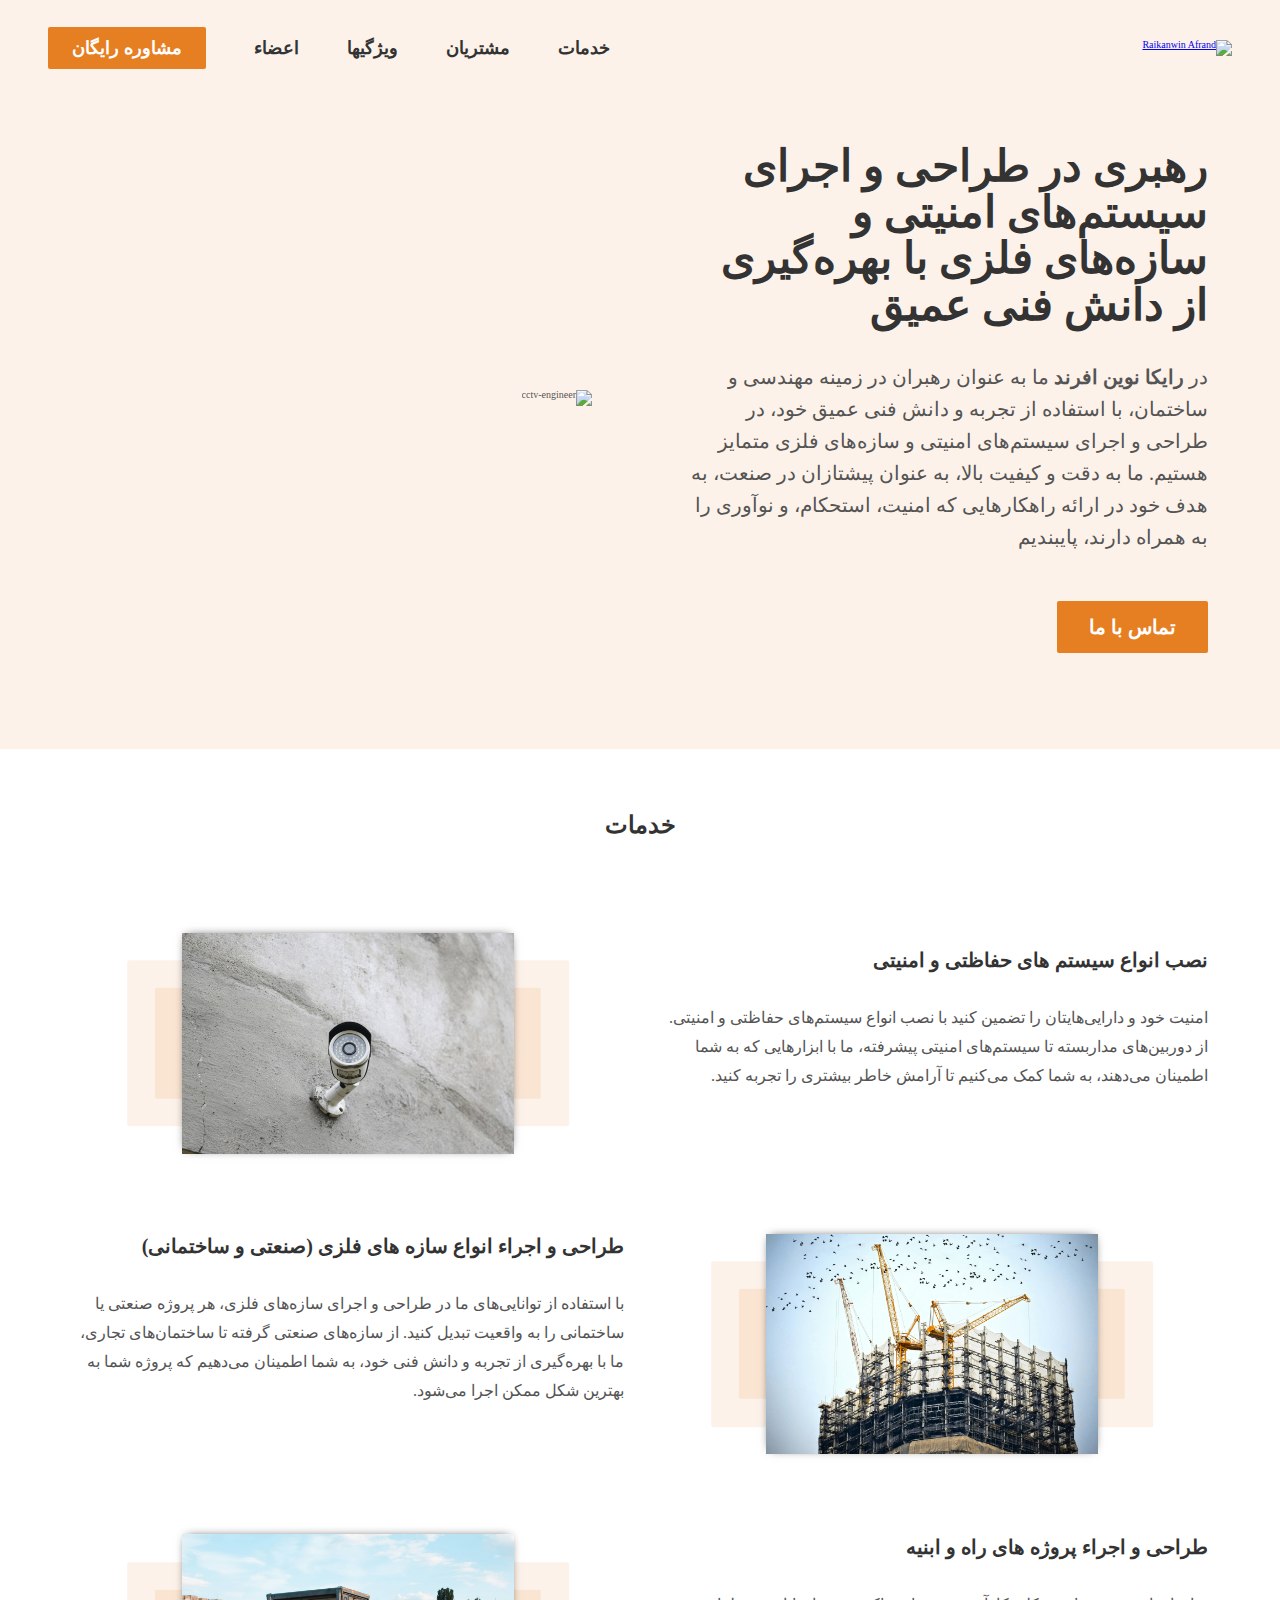
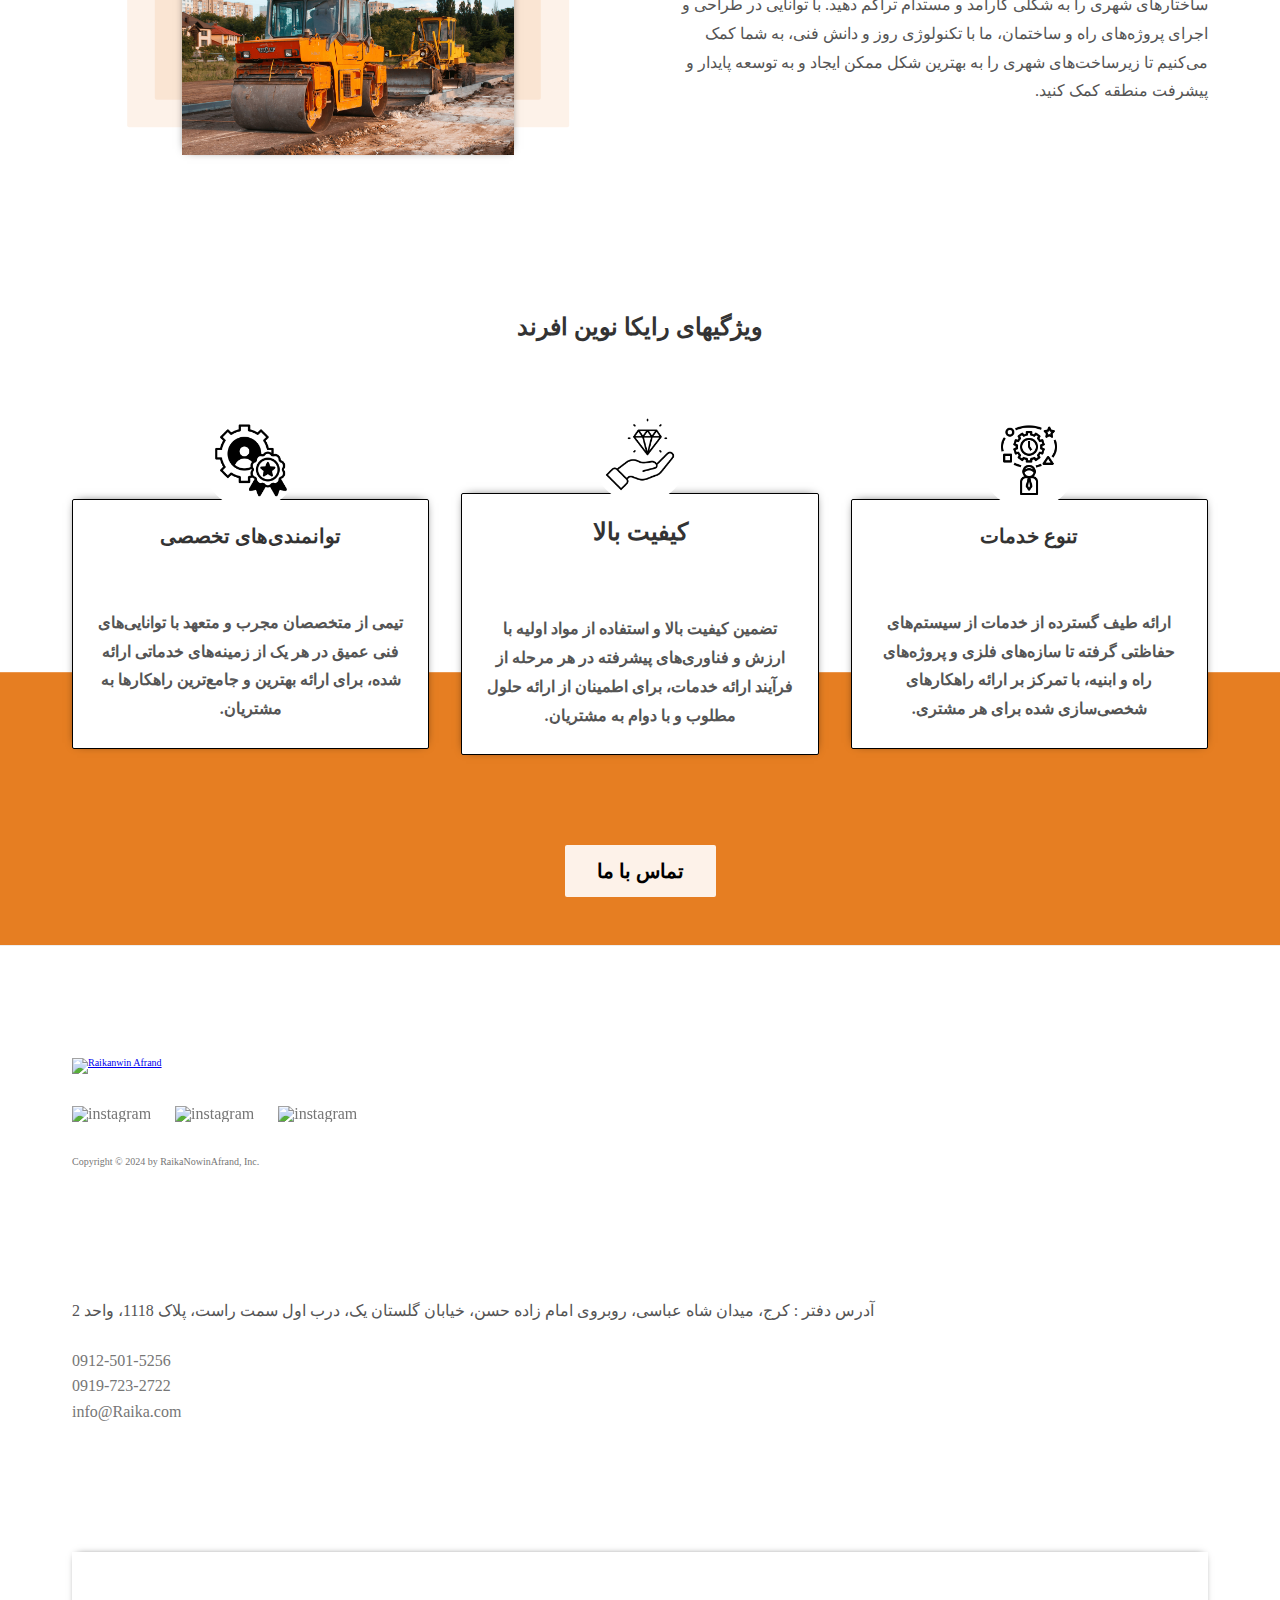
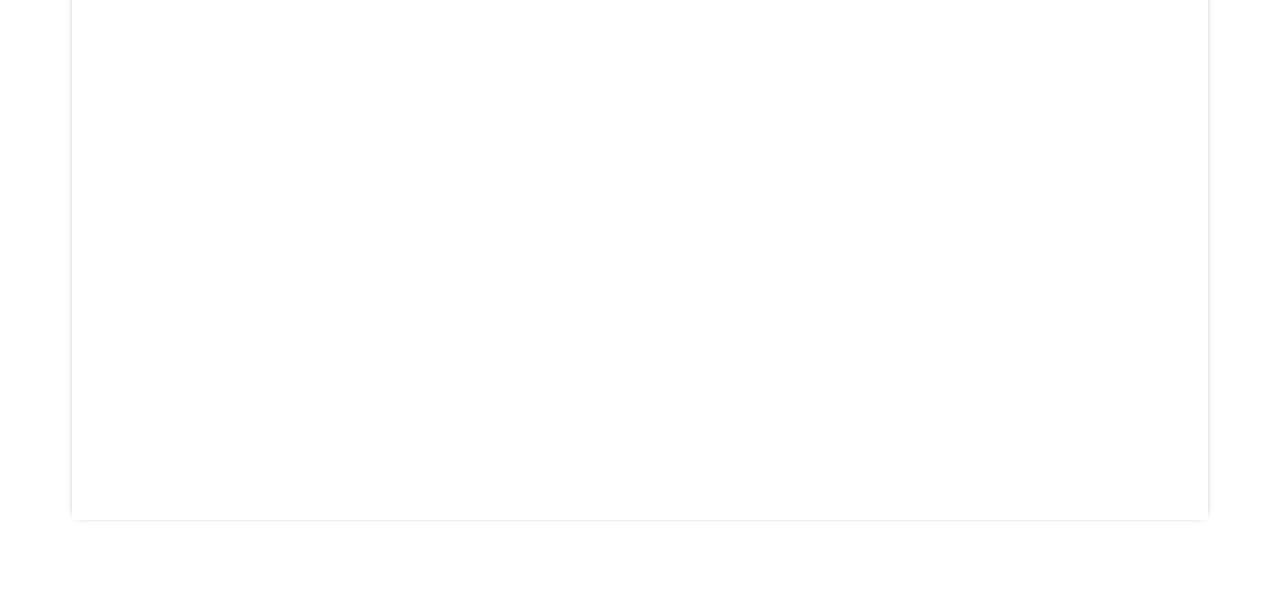
==== commit f5065066: "comment partners section" ====
--- a/index.html
+++ b/index.html
@@ -218,7 +218,7 @@
           <a href="contact.html" class="btn call-btn">تماس با ما</a>
         </div>
       </section>
-      <section id="partners" class="section-partners">
+      <!-- <section id="partners" class="section-partners">
         <h2 class="heading-partners">اعضاء شرکت</h2>
         <div class="container grid grid--3-cols partners-contaner">
           <div class="partner-box">
@@ -252,7 +252,7 @@
             </p>
           </div>
         </div>
-      </section>
+      </section> -->
     </main>
     <footer class="footer">
       <div class="container grid grid--footer">
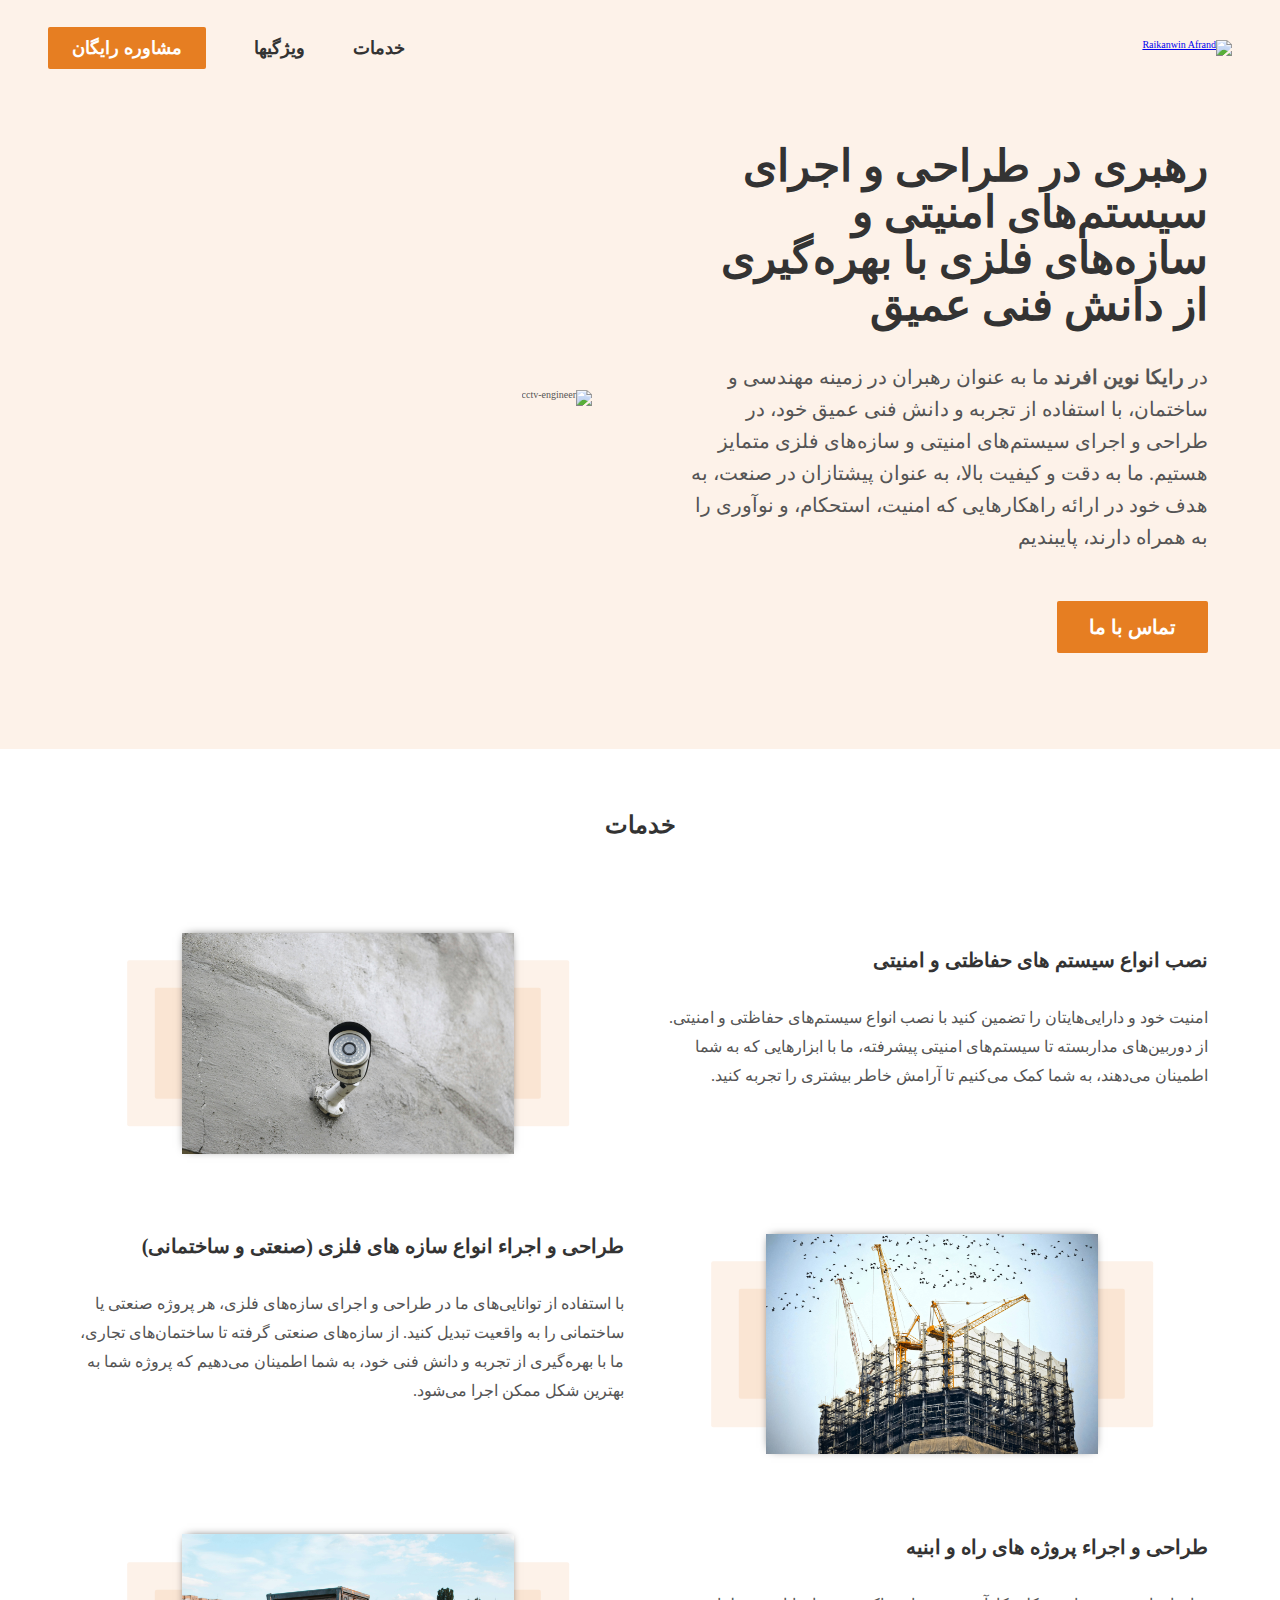
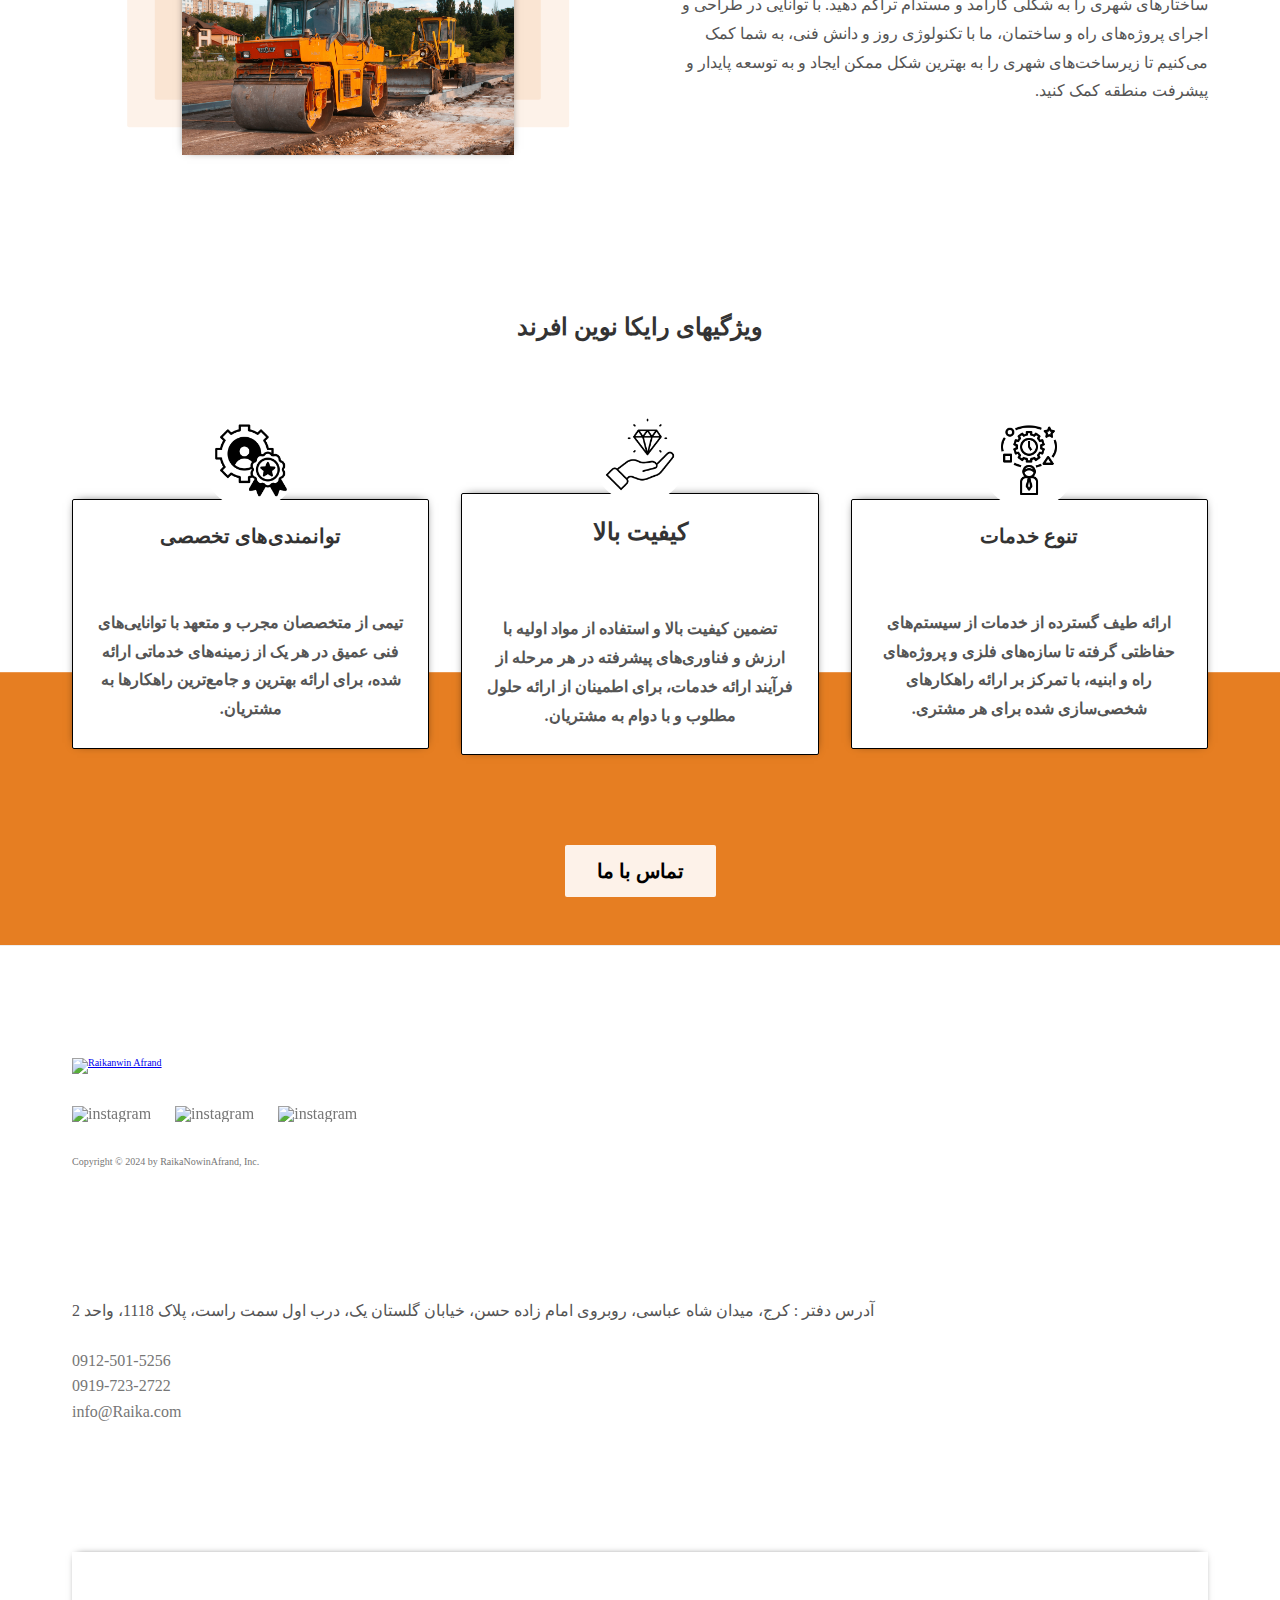
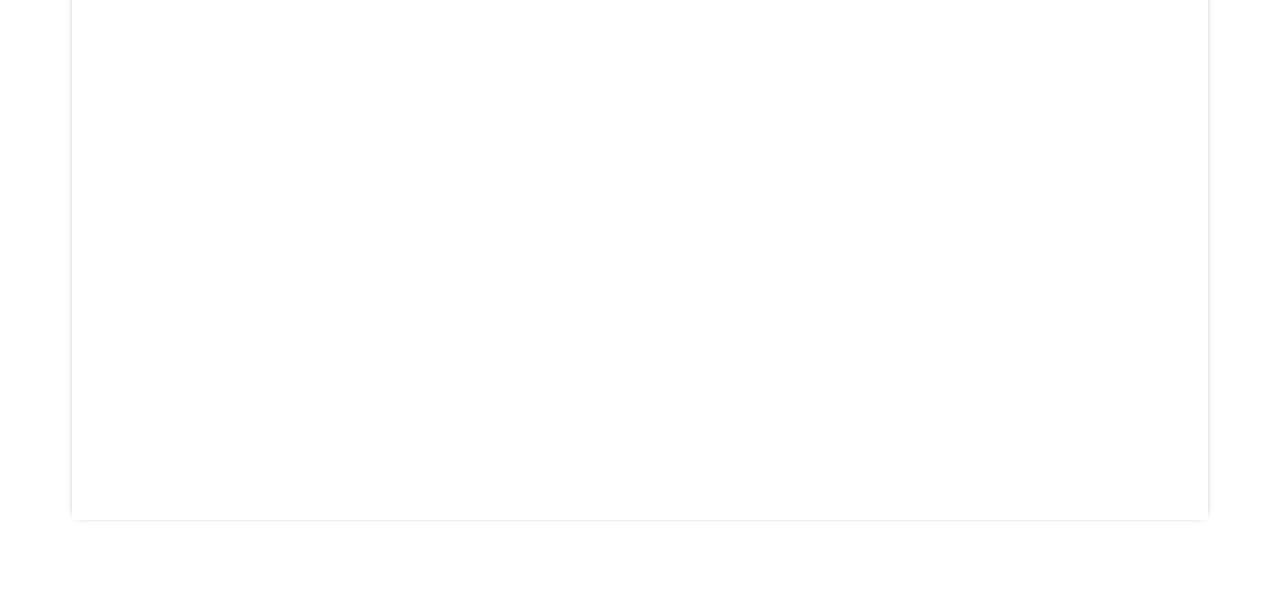
==== commit 004ccbc7: "Merge pull request #2 from m93n/master" ====
--- a/index.html
+++ b/index.html
@@ -18,48 +18,16 @@
       href="https://fonts.googleapis.com/css2?family=Material+Symbols+Outlined:opsz,wght,FILL,GRAD@24,400,0,0"
     />
     <script defer src="js/script.js"></script>
+    <script src="https://code.jquery.com/jquery-1.10.2.js"></script>
+    <script>
+      $(function () {
+        $("#header").load("header.html");
+        $("#footer").load("footer.html");
+      });
+    </script>
   </head>
   <body>
-    <header class="header">
-      <a href="index.html">
-        <img class="logo" src="img/R-logo.png" alt="Raikanwin Afrand" />
-      </a>
-      <nav class="main-nav">
-        <ul class="main-nav-list">
-          <li>
-            <a class="main-nav-link" href="index.html#services">خدمات</a>
-          </li>
-          <li>
-            <a class="main-nav-link" href="index.html#clients">مشتریان</a>
-          </li>
-          <li>
-            <a class="main-nav-link" href="index.html#features">ویژگیها</a>
-          </li>
-          <li>
-            <a class="main-nav-link" href="index.html#partners">اعضاء</a>
-          </li>
-          <li>
-            <a class="main-nav-link nav-cta" href="contact.html"
-              >مشاوره رایگان</a
-            >
-          </li>
-        </ul>
-      </nav>
-      <button title="menu" class="btn-mobile-nav">
-        <span
-          class="icon-mobile-nav material-symbols-outlined"
-          name="menu-outline"
-        >
-          menu
-        </span>
-        <span
-          class="icon-mobile-nav material-symbols-outlined"
-          name="close-outline"
-        >
-          close
-        </span>
-      </button>
-    </header>
+    <header class="header" id="header"></header>
 
     <main>
       <section class="section-hero">
@@ -218,106 +186,7 @@
           <a href="contact.html" class="btn call-btn">تماس با ما</a>
         </div>
       </section>
-      <!-- <section id="partners" class="section-partners">
-        <h2 class="heading-partners">اعضاء شرکت</h2>
-        <div class="container grid grid--3-cols partners-contaner">
-          <div class="partner-box">
-            <img src="img/person1.jpg" class="partner-img" alt="person" />
-            <h3 class="partner-name heading-tertiary">سجاد برجلو</h3>
-            <h4 class="partner-position">هم بنیانگذار و مهندس امنیت</h4>
-            <p class="partner-description">
-              سجاد برجلو با بیش از 10 سال تجربه در صنعت مهندسی و ساختمان، در
-              اجرای پروژه‌های بزرگ و بین‌المللی نقش اساسی داشته و توانسته است به
-              عنوان رهبری مطرح و مورد اعتماد در این حوزه شناخته شود.
-            </p>
-          </div>
-          <div class="partner-box">
-            <img src="img/person2.jpg" class="partner-img" alt="person" />
-            <h3 class="partner-name heading-tertiary">مهندس رضا حسنی</h3>
-            <h4 class="partner-position">هم بنیانگذار و مهندس امنیت</h4>
-            <p class="partner-description">
-              رضا حسنی با بیش از 10 سال تجربه در صنعت مهندسی و ساختمان، در اجرای
-              پروژه‌های بزرگ و بین‌المللی نقش اساسی داشته و توانسته است به عنوان
-              رهبری مطرح و مورد اعتماد در این حوزه شناخته شود.
-            </p>
-          </div>
-          <div class="partner-box">
-            <img src="img/person3.jpg" class="partner-img" alt="person" />
-            <h3 class="partner-name heading-tertiary">محسن کرد</h3>
-            <h4 class="partner-position">هم بنیانگذار و مهندس امنیت</h4>
-            <p class="partner-description">
-              محسن کرد با بیش از 10 سال تجربه در صنعت مهندسی و ساختمان، در اجرای
-              پروژه‌های بزرگ و بین‌المللی نقش اساسی داشته و توانسته است به عنوان
-              رهبری مطرح و مورد اعتماد در این حوزه شناخته شود.
-            </p>
-          </div>
-        </div>
-      </section> -->
     </main>
-    <footer class="footer">
-      <div class="container grid grid--footer">
-        <div class="logo-col">
-          <a href="index.html" class="footer-logo">
-            <img class="logo" src="img/R-logo.png" alt="Raikanwin Afrand" />
-          </a>
-
-          <ul class="social-links">
-            <li>
-              <a class="footer-link" href="#"
-                ><img
-                  src="img/instagram.svg"
-                  class="social-icon"
-                  alt="instagram"
-              /></a>
-            </li>
-            <li>
-              <a class="footer-link" href="https://t.me/rezao98"
-                ><img
-                  src="img/telegram.svg"
-                  class="social-icon"
-                  alt="instagram"
-              /></a>
-            </li>
-            <li>
-              <a class="footer-link" href="#"
-                ><img
-                  src="img/linkedin.svg"
-                  class="social-icon"
-                  alt="instagram"
-              /></a>
-            </li>
-          </ul>
-
-          <p class="copyright">
-            Copyright &copy; 2024 by RaikaNowinAfrand, Inc.
-          </p>
-        </div>
-        <div class="address-col">
-          <address class="contacts">
-            <p class="address">
-              آدرس دفتر : کرج، میدان شاه عباسی، روبروی امام زاده حسن، خیابان
-              گلستان یک، درب اول سمت راست، پلاک 1118، واحد 2
-            </p>
-            <p>
-              <a class="footer-link" href="tel:021-1111-1111">0912-501-5256</a
-              ><br />
-              <a class="footer-link" href="tel:021-1111-1111">0919-723-2722</a
-              ><br />
-              <a class="footer-link" href="mailto:info@Raika.com"
-                >info@Raika.com</a
-              >
-            </p>
-          </address>
-        </div>
-        <div class="google-map">
-          <iframe
-            src="https://www.google.com/maps/embed?pb=!1m18!1m12!1m3!1d808.9104141746162!2d51.00032343041206!3d35.80872959828417!2m3!1f0!2f0!3f0!3m2!1i1024!2i768!4f13.1!3m3!1m2!1s0x3f8dbf0015cece57%3A0xb618767b02a5d181!2z2LHYsdin24zaqdinINmG2YjbjNmGINin2YHYsdmG2K8!5e0!3m2!1sfa!2sus!4v1711751739331!5m2!1sfa!2sus"
-            allowfullscreen=""
-            loading="lazy"
-            referrerpolicy="no-referrer-when-downgrade"
-          ></iframe>
-        </div>
-      </div>
-    </footer>
+    <footer class="footer" id="footer"></footer>
   </body>
 </html>
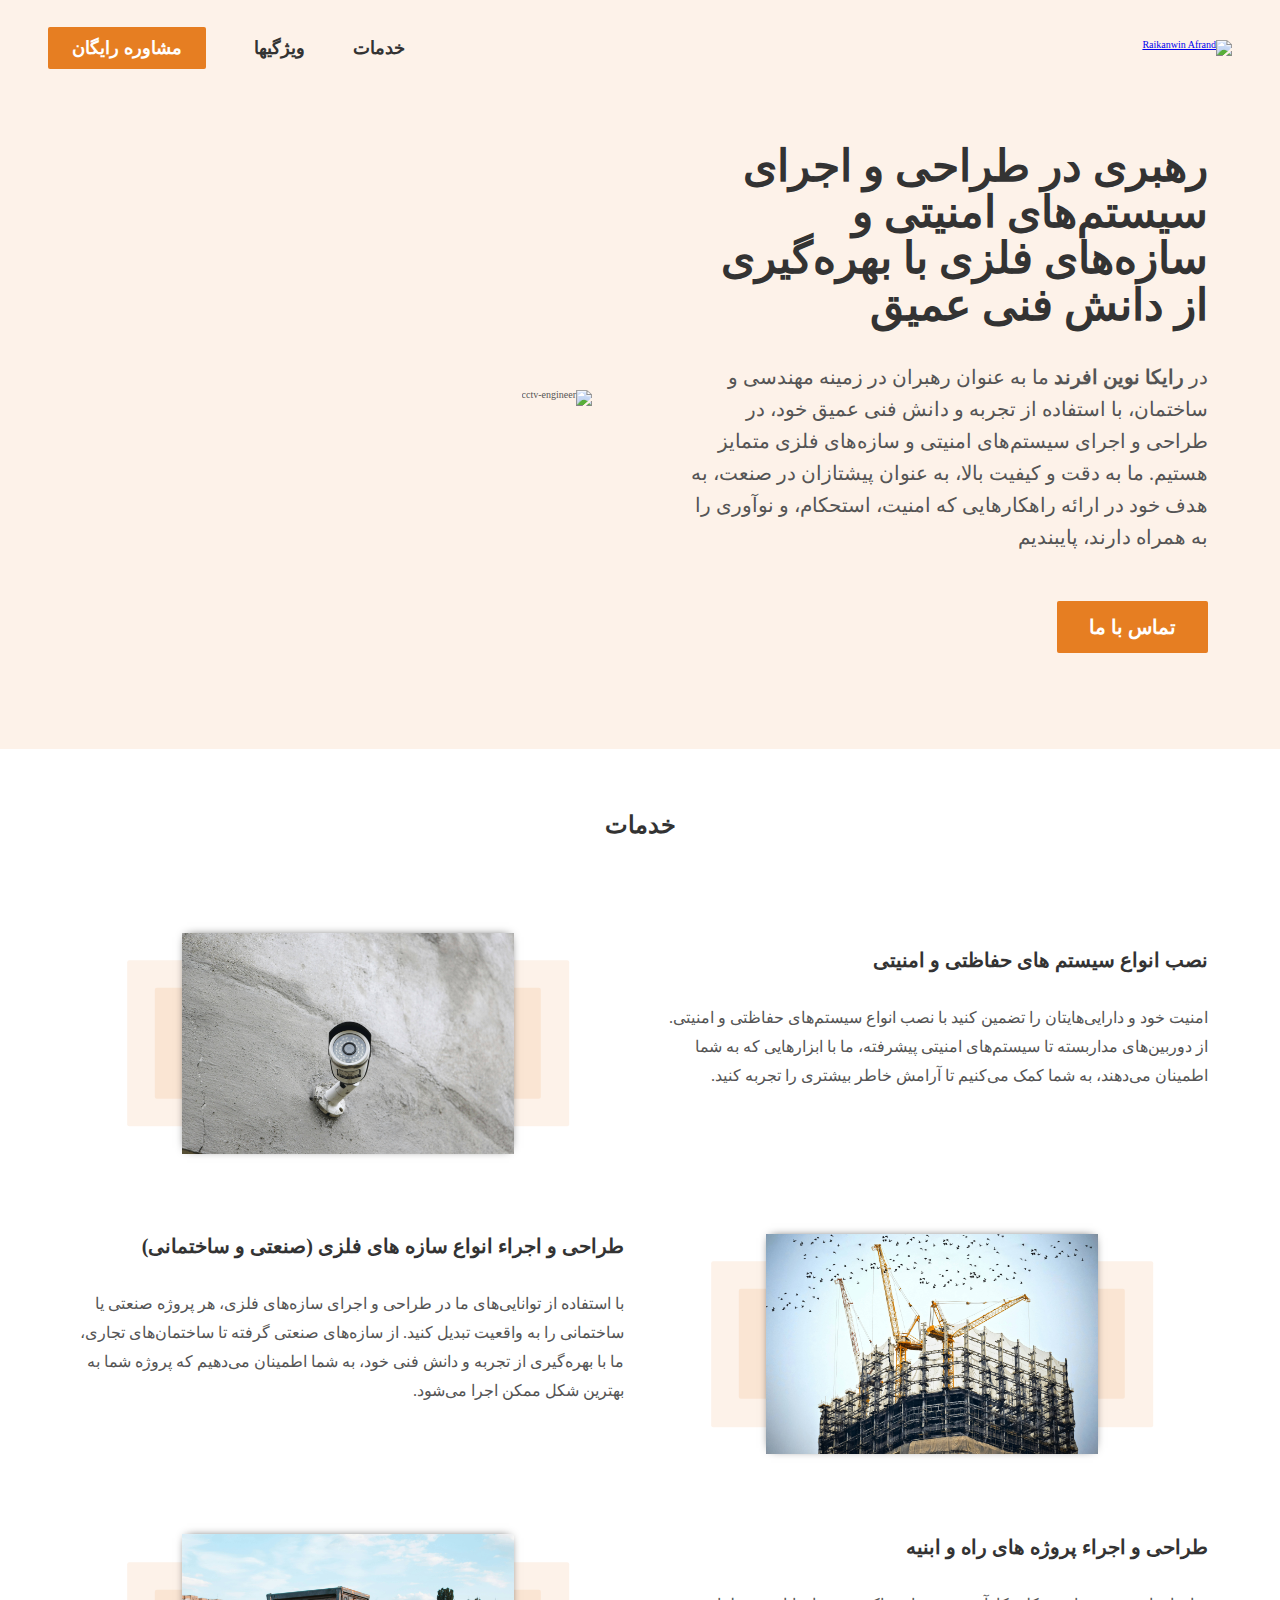
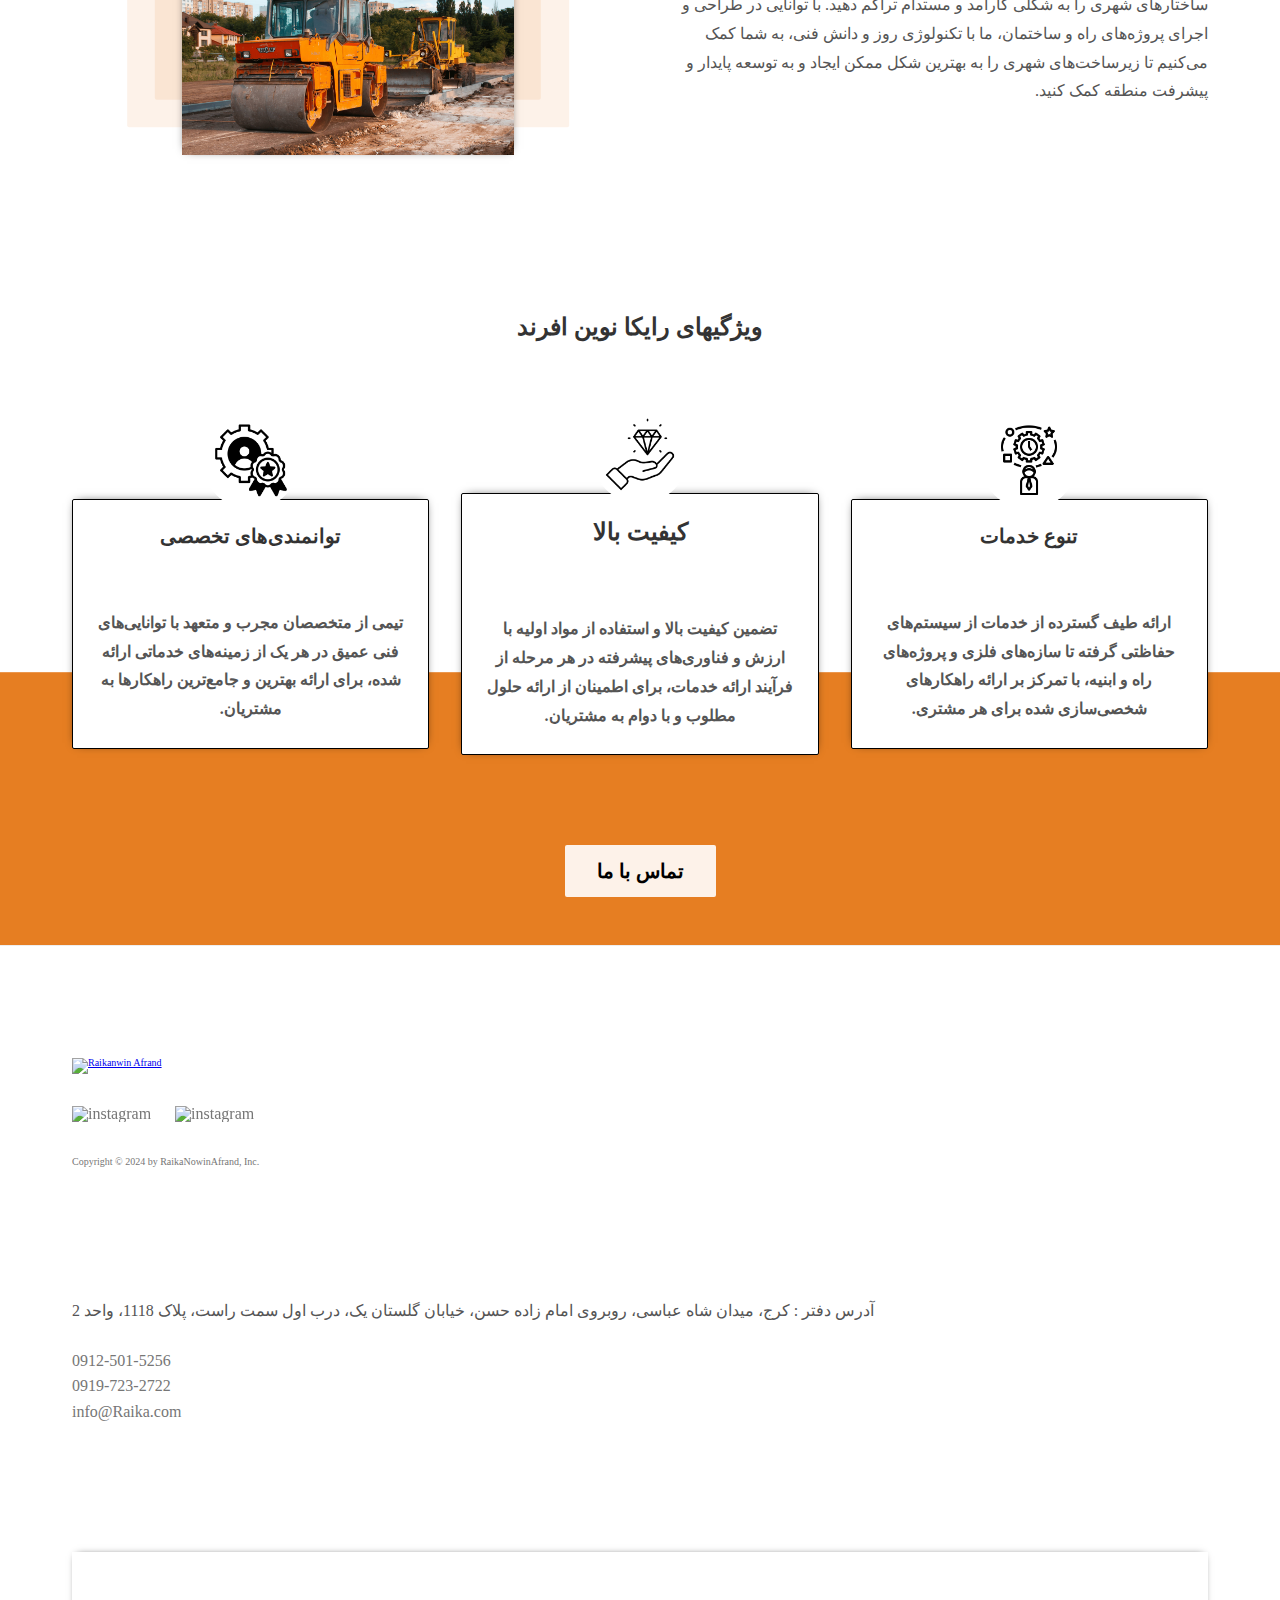
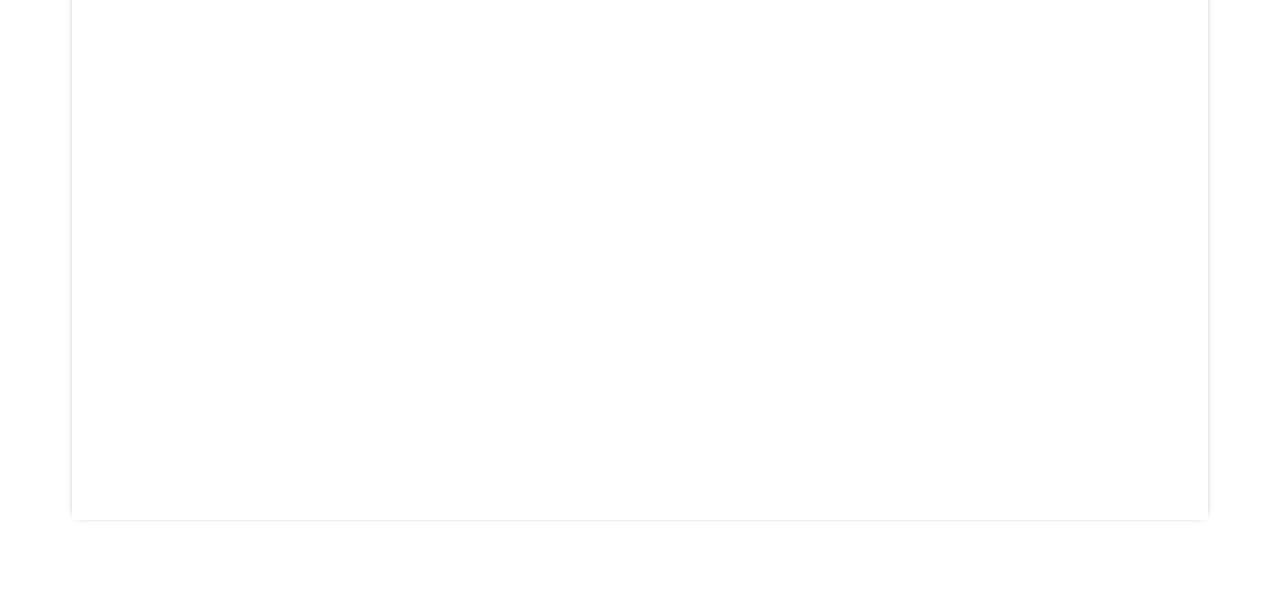
==== commit f6ea74c7: "comment linkdin parts" ====
--- a/index.html
+++ b/index.html
@@ -18,16 +18,48 @@
       href="https://fonts.googleapis.com/css2?family=Material+Symbols+Outlined:opsz,wght,FILL,GRAD@24,400,0,0"
     />
     <script defer src="js/script.js"></script>
-    <script src="https://code.jquery.com/jquery-1.10.2.js"></script>
-    <script>
-      $(function () {
-        $("#header").load("header.html");
-        $("#footer").load("footer.html");
-      });
-    </script>
   </head>
   <body>
-    <header class="header" id="header"></header>
+    <header class="header">
+      <a href="index.html">
+        <img class="logo" src="img/R-logo.png" alt="Raikanwin Afrand" />
+      </a>
+      <nav class="main-nav">
+        <ul class="main-nav-list">
+          <li>
+            <a class="main-nav-link" href="index.html#services">خدمات</a>
+          </li>
+          <!-- <li>
+            <a class="main-nav-link" href="index.html#clients">مشتریان</a>
+          </li> -->
+          <li>
+            <a class="main-nav-link" href="index.html#features">ویژگیها</a>
+          </li>
+          <!-- <li>
+            <a class="main-nav-link" href="index.html#partners">اعضاء</a>
+          </li> -->
+          <li>
+            <a class="main-nav-link nav-cta" href="contact.html"
+              >مشاوره رایگان</a
+            >
+          </li>
+        </ul>
+      </nav>
+      <button title="menu" class="btn-mobile-nav">
+        <span
+          class="icon-mobile-nav material-symbols-outlined"
+          name="menu-outline"
+        >
+          menu
+        </span>
+        <span
+          class="icon-mobile-nav material-symbols-outlined"
+          name="close-outline"
+        >
+          close
+        </span>
+      </button>
+    </header>
 
     <main>
       <section class="section-hero">
@@ -186,7 +218,106 @@
           <a href="contact.html" class="btn call-btn">تماس با ما</a>
         </div>
       </section>
+      <!-- <section id="partners" class="section-partners">
+        <h2 class="heading-partners">اعضاء شرکت</h2>
+        <div class="container grid grid--3-cols partners-contaner">
+          <div class="partner-box">
+            <img src="img/person1.jpg" class="partner-img" alt="person" />
+            <h3 class="partner-name heading-tertiary">سجاد برجلو</h3>
+            <h4 class="partner-position">هم بنیانگذار و مهندس امنیت</h4>
+            <p class="partner-description">
+              سجاد برجلو با بیش از 10 سال تجربه در صنعت مهندسی و ساختمان، در
+              اجرای پروژه‌های بزرگ و بین‌المللی نقش اساسی داشته و توانسته است به
+              عنوان رهبری مطرح و مورد اعتماد در این حوزه شناخته شود.
+            </p>
+          </div>
+          <div class="partner-box">
+            <img src="img/person2.jpg" class="partner-img" alt="person" />
+            <h3 class="partner-name heading-tertiary">مهندس رضا حسنی</h3>
+            <h4 class="partner-position">هم بنیانگذار و مهندس امنیت</h4>
+            <p class="partner-description">
+              رضا حسنی با بیش از 10 سال تجربه در صنعت مهندسی و ساختمان، در اجرای
+              پروژه‌های بزرگ و بین‌المللی نقش اساسی داشته و توانسته است به عنوان
+              رهبری مطرح و مورد اعتماد در این حوزه شناخته شود.
+            </p>
+          </div>
+          <div class="partner-box">
+            <img src="img/person3.jpg" class="partner-img" alt="person" />
+            <h3 class="partner-name heading-tertiary">محسن کرد</h3>
+            <h4 class="partner-position">هم بنیانگذار و مهندس امنیت</h4>
+            <p class="partner-description">
+              محسن کرد با بیش از 10 سال تجربه در صنعت مهندسی و ساختمان، در اجرای
+              پروژه‌های بزرگ و بین‌المللی نقش اساسی داشته و توانسته است به عنوان
+              رهبری مطرح و مورد اعتماد در این حوزه شناخته شود.
+            </p>
+          </div>
+        </div>
+      </section> -->
     </main>
-    <footer class="footer" id="footer"></footer>
+    <footer class="footer">
+      <div class="container grid grid--footer">
+        <div class="logo-col">
+          <a href="index.html" class="footer-logo">
+            <img class="logo" src="img/R-logo.png" alt="Raikanwin Afrand" />
+          </a>
+
+          <ul class="social-links">
+            <li>
+              <a class="footer-link" href="#"
+                ><img
+                  src="img/instagram.svg"
+                  class="social-icon"
+                  alt="instagram"
+              /></a>
+            </li>
+            <li>
+              <a class="footer-link" href="https://t.me/rezao98"
+                ><img
+                  src="img/telegram.svg"
+                  class="social-icon"
+                  alt="instagram"
+              /></a>
+            </li>
+            <!-- <li>
+              <a class="footer-link" href="#"
+                ><img
+                  src="img/linkedin.svg"
+                  class="social-icon"
+                  alt="instagram"
+              /></a>
+            </li> -->
+          </ul>
+
+          <p class="copyright">
+            Copyright &copy; 2024 by RaikaNowinAfrand, Inc.
+          </p>
+        </div>
+        <div class="address-col">
+          <address class="contacts">
+            <p class="address">
+              آدرس دفتر : کرج، میدان شاه عباسی، روبروی امام زاده حسن، خیابان
+              گلستان یک، درب اول سمت راست، پلاک 1118، واحد 2
+            </p>
+            <p>
+              <a class="footer-link" href="tel:021-1111-1111">0912-501-5256</a
+              ><br />
+              <a class="footer-link" href="tel:021-1111-1111">0919-723-2722</a
+              ><br />
+              <a class="footer-link" href="mailto:info@Raika.com"
+                >info@Raika.com</a
+              >
+            </p>
+          </address>
+        </div>
+        <div class="google-map">
+          <iframe
+            src="https://www.google.com/maps/embed?pb=!1m18!1m12!1m3!1d808.9104141746162!2d51.00032343041206!3d35.80872959828417!2m3!1f0!2f0!3f0!3m2!1i1024!2i768!4f13.1!3m3!1m2!1s0x3f8dbf0015cece57%3A0xb618767b02a5d181!2z2LHYsdin24zaqdinINmG2YjbjNmGINin2YHYsdmG2K8!5e0!3m2!1sfa!2sus!4v1711751739331!5m2!1sfa!2sus"
+            allowfullscreen=""
+            loading="lazy"
+            referrerpolicy="no-referrer-when-downgrade"
+          ></iframe>
+        </div>
+      </div>
+    </footer>
   </body>
 </html>
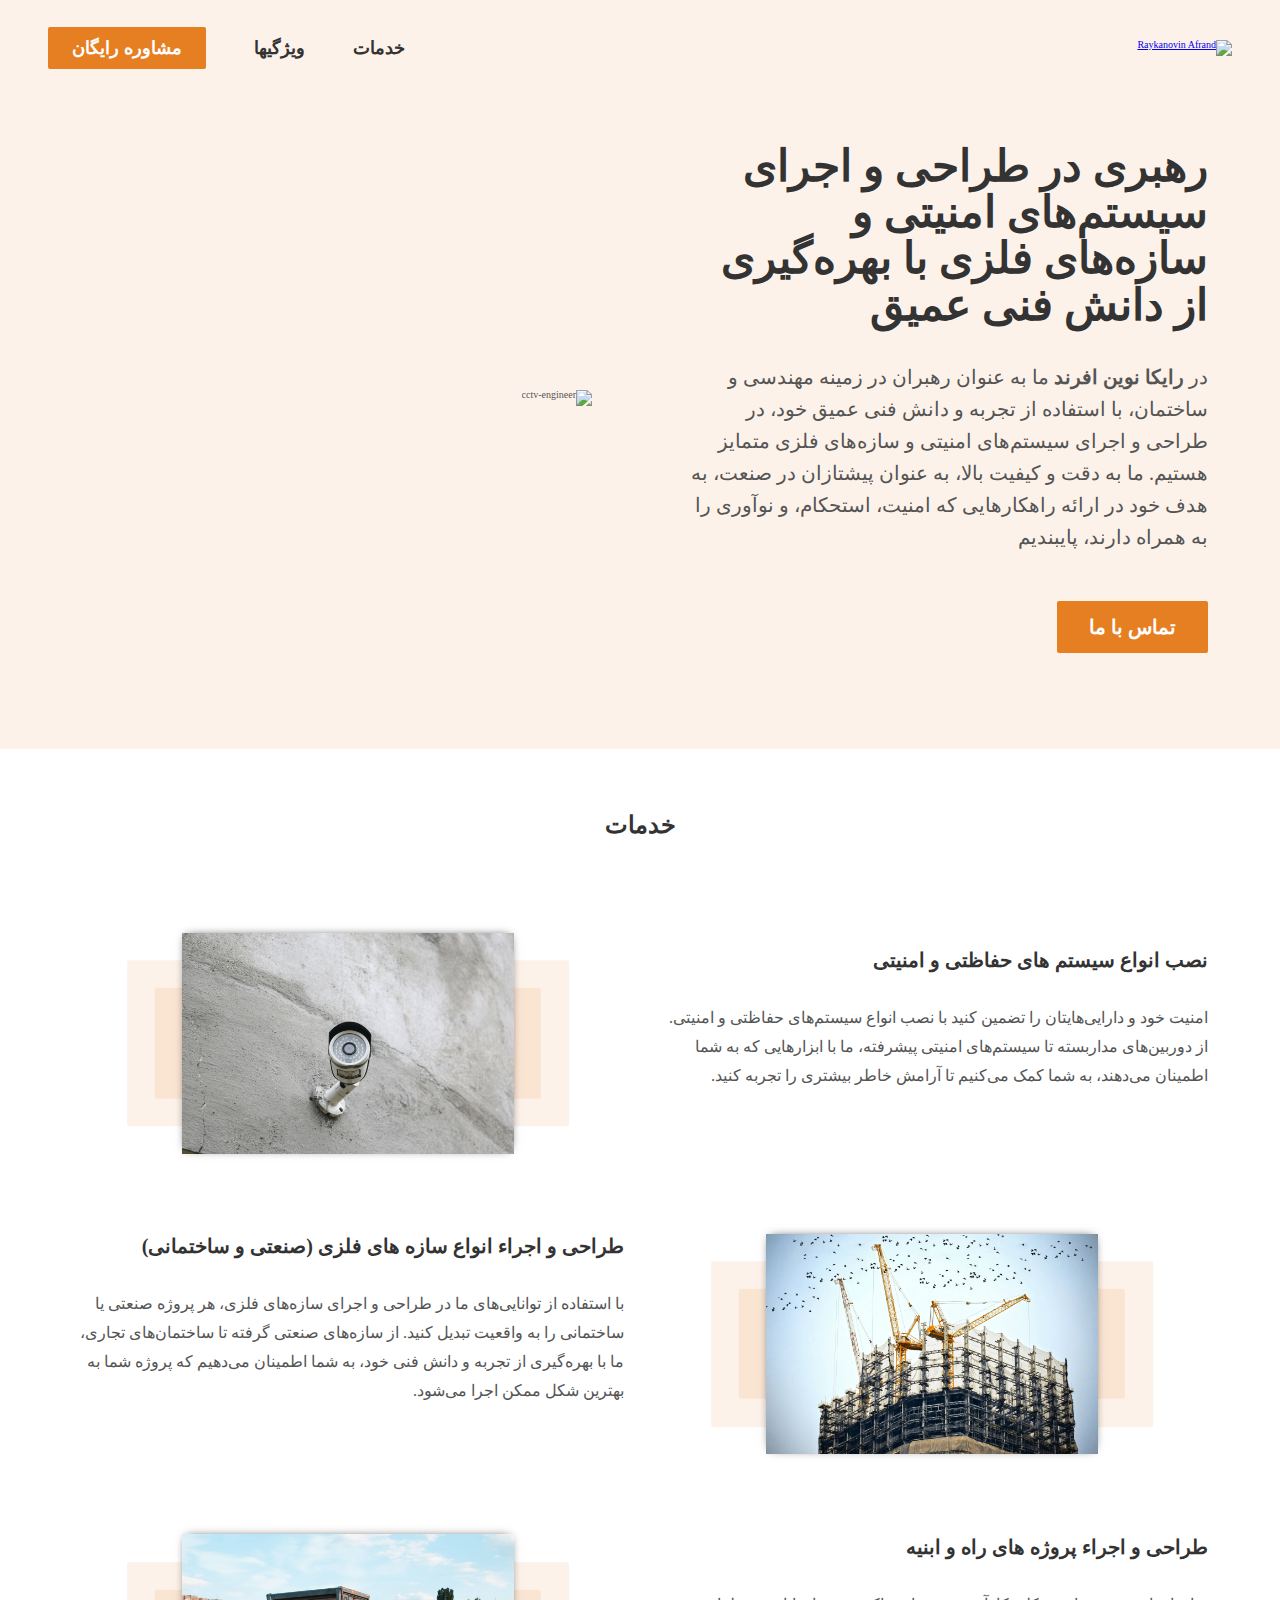
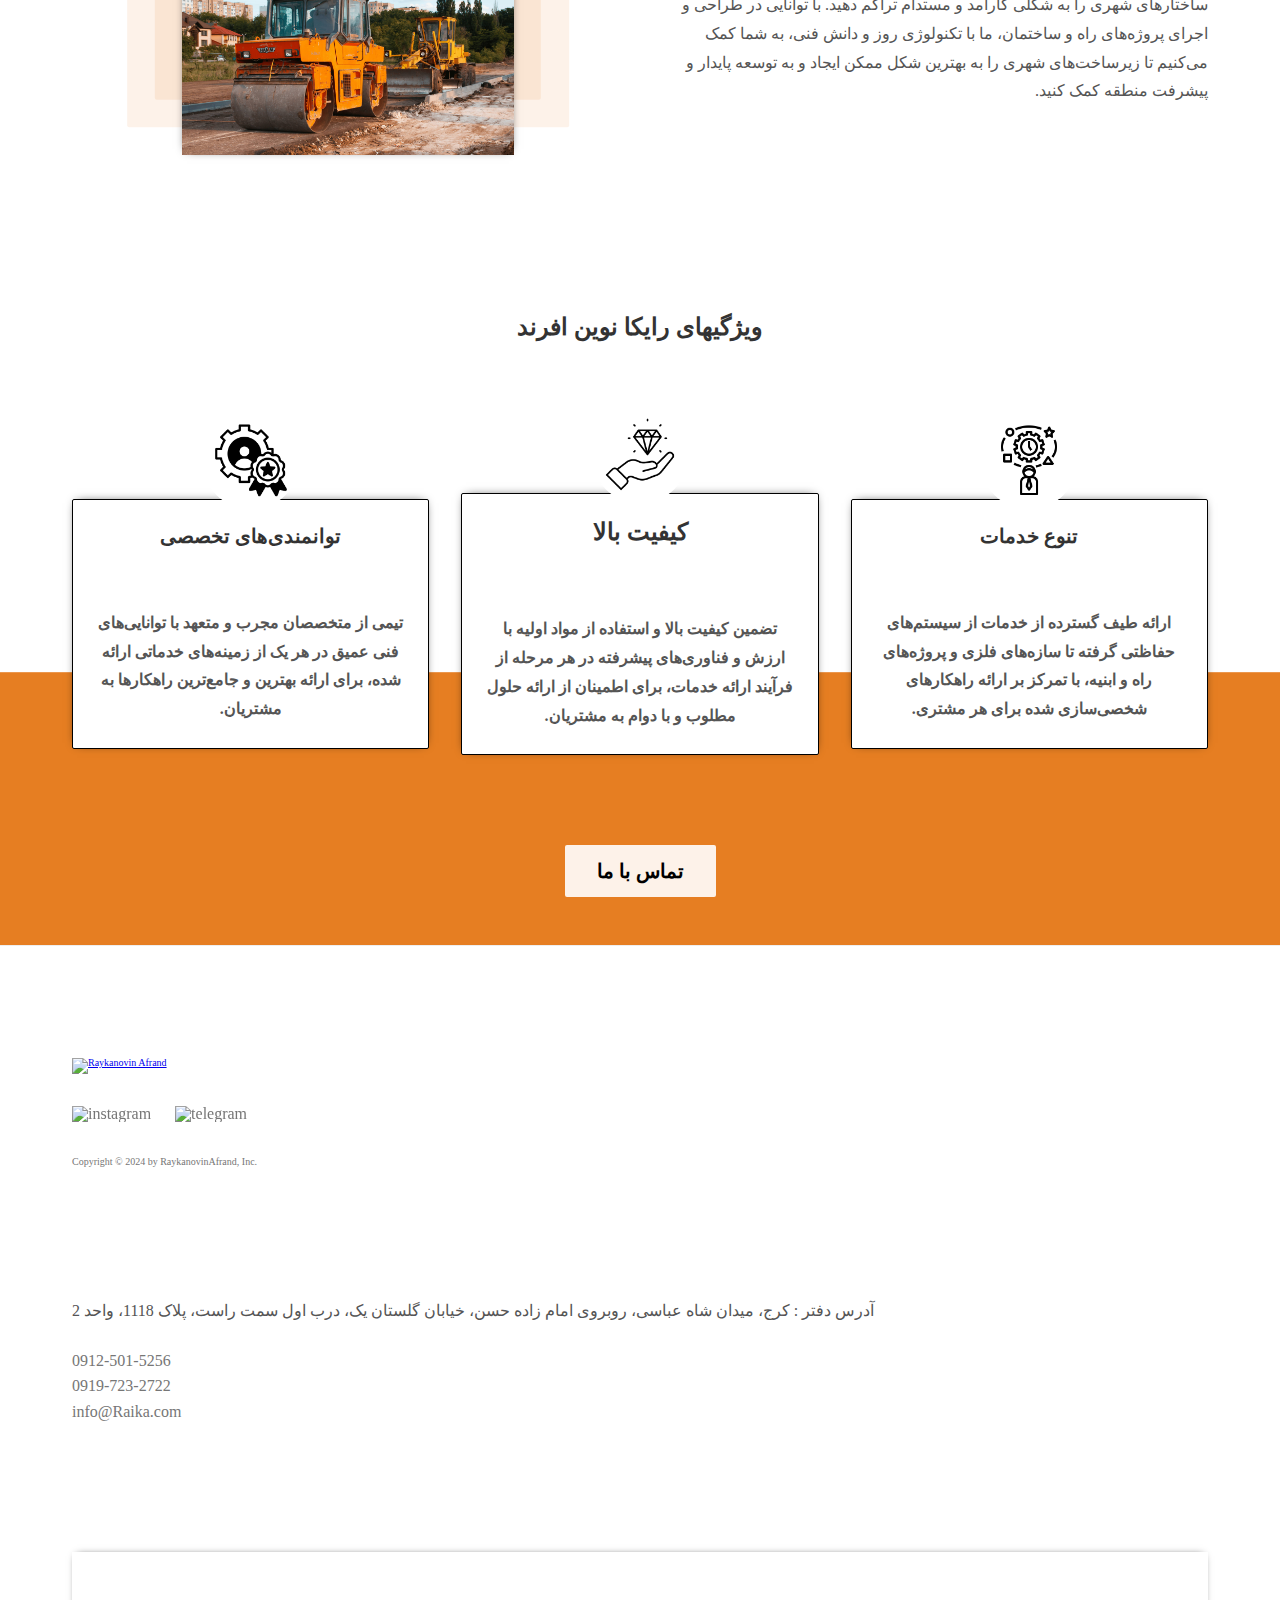
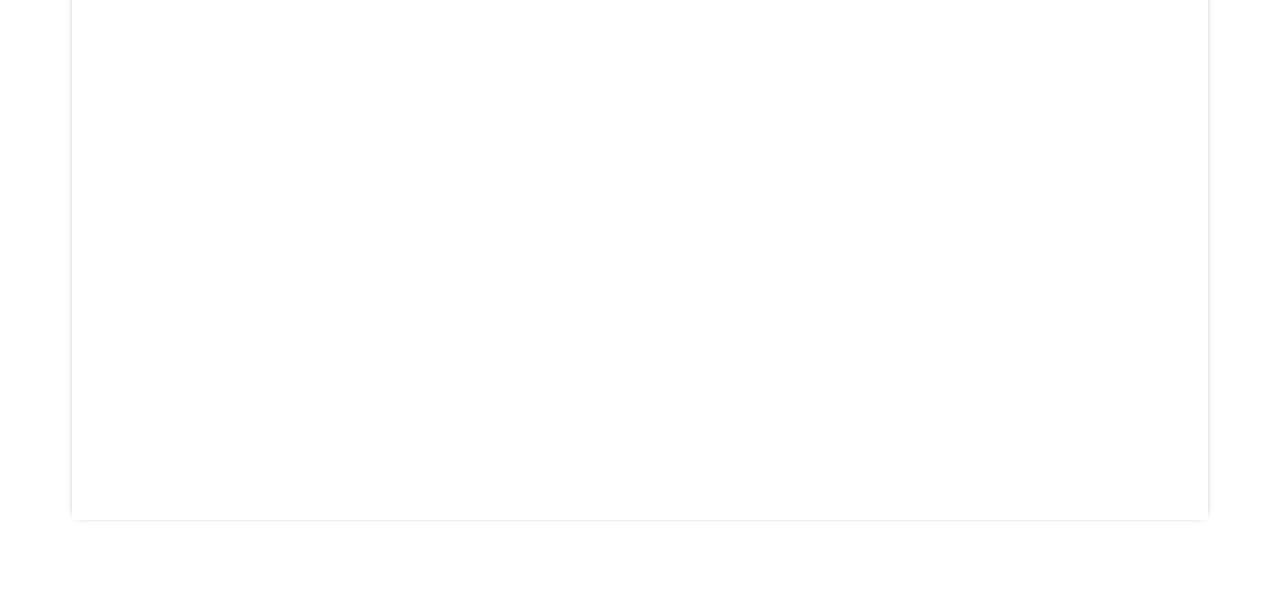
==== commit c1df3ac6: "add instagram id and edit company name" ====
--- a/index.html
+++ b/index.html
@@ -3,7 +3,7 @@
   <head>
     <meta charset="UTF-8" />
     <meta name="viewport" content="width=device-width, initial-scale=1.0" />
-    <title>RaikaNwin Afrand</title>
+    <title>Raykanovin Afrand</title>
     <link rel="preconnect" href="//fdn.fontcdn.ir" />
     <link rel="preconnect" href="//v1.fontapi.ir" />
     <link
@@ -17,29 +17,27 @@
       rel="stylesheet"
       href="https://fonts.googleapis.com/css2?family=Material+Symbols+Outlined:opsz,wght,FILL,GRAD@24,400,0,0"
     />
+    <script
+      defer
+      src="https://unpkg.com/smoothscroll-polyfill@0.4.4/dist/smoothscroll.min.js"
+    ></script>
     <script defer src="js/script.js"></script>
   </head>
   <body>
     <header class="header">
-      <a href="index.html">
-        <img class="logo" src="img/R-logo.png" alt="Raikanwin Afrand" />
+      <a href="#">
+        <img class="logo" src="img/R-logo.png" alt="Raykanovin Afrand" />
       </a>
       <nav class="main-nav">
         <ul class="main-nav-list">
           <li>
-            <a class="main-nav-link" href="index.html#services">خدمات</a>
+            <a class="main-nav-link" href="#services">خدمات</a>
           </li>
-          <!-- <li>
-            <a class="main-nav-link" href="index.html#clients">مشتریان</a>
-          </li> -->
           <li>
-            <a class="main-nav-link" href="index.html#features">ویژگیها</a>
+            <a class="main-nav-link" href="#features">ویژگیها</a>
           </li>
-          <!-- <li>
-            <a class="main-nav-link" href="index.html#partners">اعضاء</a>
-          </li> -->
           <li>
-            <a class="main-nav-link nav-cta" href="contact.html"
+            <a class="main-nav-link nav-cta" href="contact.html#contact"
               >مشاوره رایگان</a
             >
           </li>
@@ -76,27 +74,13 @@
               بالا، به عنوان پیشتازان در صنعت، به هدف خود در ارائه راهکارهایی که
               امنیت، استحکام، و نوآوری را به همراه دارند، پایبندیم
             </p>
-            <a href="contact.html" class="btn btn--full">تماس با ما</a>
+            <a href="contact.html#contact" class="btn btn--full">تماس با ما</a>
           </div>
           <div class="hero-img-box">
             <img src="img/hero-min.png" alt="cctv-engineer" class="hero-img" />
           </div>
         </div>
       </section>
-
-      <!-- <section id="clients" class="section-clients">
-        <div class="container">
-          <h2 class="heading-clients">مشتریان</h2>
-          <div class="logos">
-            <img class="client-img client-1" src="img/1.png" alt="keren_5" />
-            <img class="client-img client-2" src="img/3.png" alt="keren_5" />
-            <img class="client-img client-3" src="img/1.png" alt="keren_5" />
-            <img class="client-img client-4" src="img/3.png" alt="keren_5" />
-            <img class="client-img client-5" src="img/1.png" alt="keren_5" />
-          </div>
-        </div>
-      </section> -->
-
       <section id="services" class="section-services">
         <h2 class="heading-services">خدمات</h2>
 
@@ -215,55 +199,22 @@
       </section>
       <section class="section-calltoaction">
         <div class="calltoaction-box">
-          <a href="contact.html" class="btn call-btn">تماس با ما</a>
-        </div>
-      </section>
-      <!-- <section id="partners" class="section-partners">
-        <h2 class="heading-partners">اعضاء شرکت</h2>
-        <div class="container grid grid--3-cols partners-contaner">
-          <div class="partner-box">
-            <img src="img/person1.jpg" class="partner-img" alt="person" />
-            <h3 class="partner-name heading-tertiary">سجاد برجلو</h3>
-            <h4 class="partner-position">هم بنیانگذار و مهندس امنیت</h4>
-            <p class="partner-description">
-              سجاد برجلو با بیش از 10 سال تجربه در صنعت مهندسی و ساختمان، در
-              اجرای پروژه‌های بزرگ و بین‌المللی نقش اساسی داشته و توانسته است به
-              عنوان رهبری مطرح و مورد اعتماد در این حوزه شناخته شود.
-            </p>
-          </div>
-          <div class="partner-box">
-            <img src="img/person2.jpg" class="partner-img" alt="person" />
-            <h3 class="partner-name heading-tertiary">مهندس رضا حسنی</h3>
-            <h4 class="partner-position">هم بنیانگذار و مهندس امنیت</h4>
-            <p class="partner-description">
-              رضا حسنی با بیش از 10 سال تجربه در صنعت مهندسی و ساختمان، در اجرای
-              پروژه‌های بزرگ و بین‌المللی نقش اساسی داشته و توانسته است به عنوان
-              رهبری مطرح و مورد اعتماد در این حوزه شناخته شود.
-            </p>
-          </div>
-          <div class="partner-box">
-            <img src="img/person3.jpg" class="partner-img" alt="person" />
-            <h3 class="partner-name heading-tertiary">محسن کرد</h3>
-            <h4 class="partner-position">هم بنیانگذار و مهندس امنیت</h4>
-            <p class="partner-description">
-              محسن کرد با بیش از 10 سال تجربه در صنعت مهندسی و ساختمان، در اجرای
-              پروژه‌های بزرگ و بین‌المللی نقش اساسی داشته و توانسته است به عنوان
-              رهبری مطرح و مورد اعتماد در این حوزه شناخته شود.
-            </p>
-          </div>
-        </div>
-      </section> -->
+          <a href="contact.html#contact" class="btn call-btn">تماس با ما</a>
+        </div>
+      </section>
     </main>
     <footer class="footer">
       <div class="container grid grid--footer">
         <div class="logo-col">
-          <a href="index.html" class="footer-logo">
-            <img class="logo" src="img/R-logo.png" alt="Raikanwin Afrand" />
+          <a href="#" class="footer-logo">
+            <img class="logo" src="img/R-logo.png" alt="Raykanovin Afrand" />
           </a>
 
           <ul class="social-links">
             <li>
-              <a class="footer-link" href="#"
+              <a
+                class="footer-link"
+                href="https://www.instagram.com/raykanovin.co"
                 ><img
                   src="img/instagram.svg"
                   class="social-icon"
@@ -272,24 +223,13 @@
             </li>
             <li>
               <a class="footer-link" href="https://t.me/rezao98"
-                ><img
-                  src="img/telegram.svg"
-                  class="social-icon"
-                  alt="instagram"
+                ><img src="img/telegram.svg" class="social-icon" alt="telegram"
               /></a>
             </li>
-            <!-- <li>
-              <a class="footer-link" href="#"
-                ><img
-                  src="img/linkedin.svg"
-                  class="social-icon"
-                  alt="instagram"
-              /></a>
-            </li> -->
           </ul>
 
           <p class="copyright">
-            Copyright &copy; 2024 by RaikaNowinAfrand, Inc.
+            Copyright &copy; 2024 by RaykanovinAfrand, Inc.
           </p>
         </div>
         <div class="address-col">
--- a/css/general.css
+++ b/css/general.css
@@ -23,6 +23,7 @@
   font-family: "Sahel";
   direction: rtl;
   overflow-x: hidden;
+  /* scroll-behavior: smooth; */
 }
 
 body {
@@ -58,6 +59,10 @@
 
 .grid--4-cols {
   grid-template-columns: repeat(4, 1fr);
+}
+
+.grid--5-cols {
+  grid-template-columns: repeat(5, 1fr);
 }
 
 .grid--center-v {
@@ -137,7 +142,3 @@
   outline: none;
   box-shadow: 0 0 0.8rem rgb(230, 126, 34, 0.5);
 }
-
-.margin-right-sm {
-  margin-right: 1.6rem !important;
-}
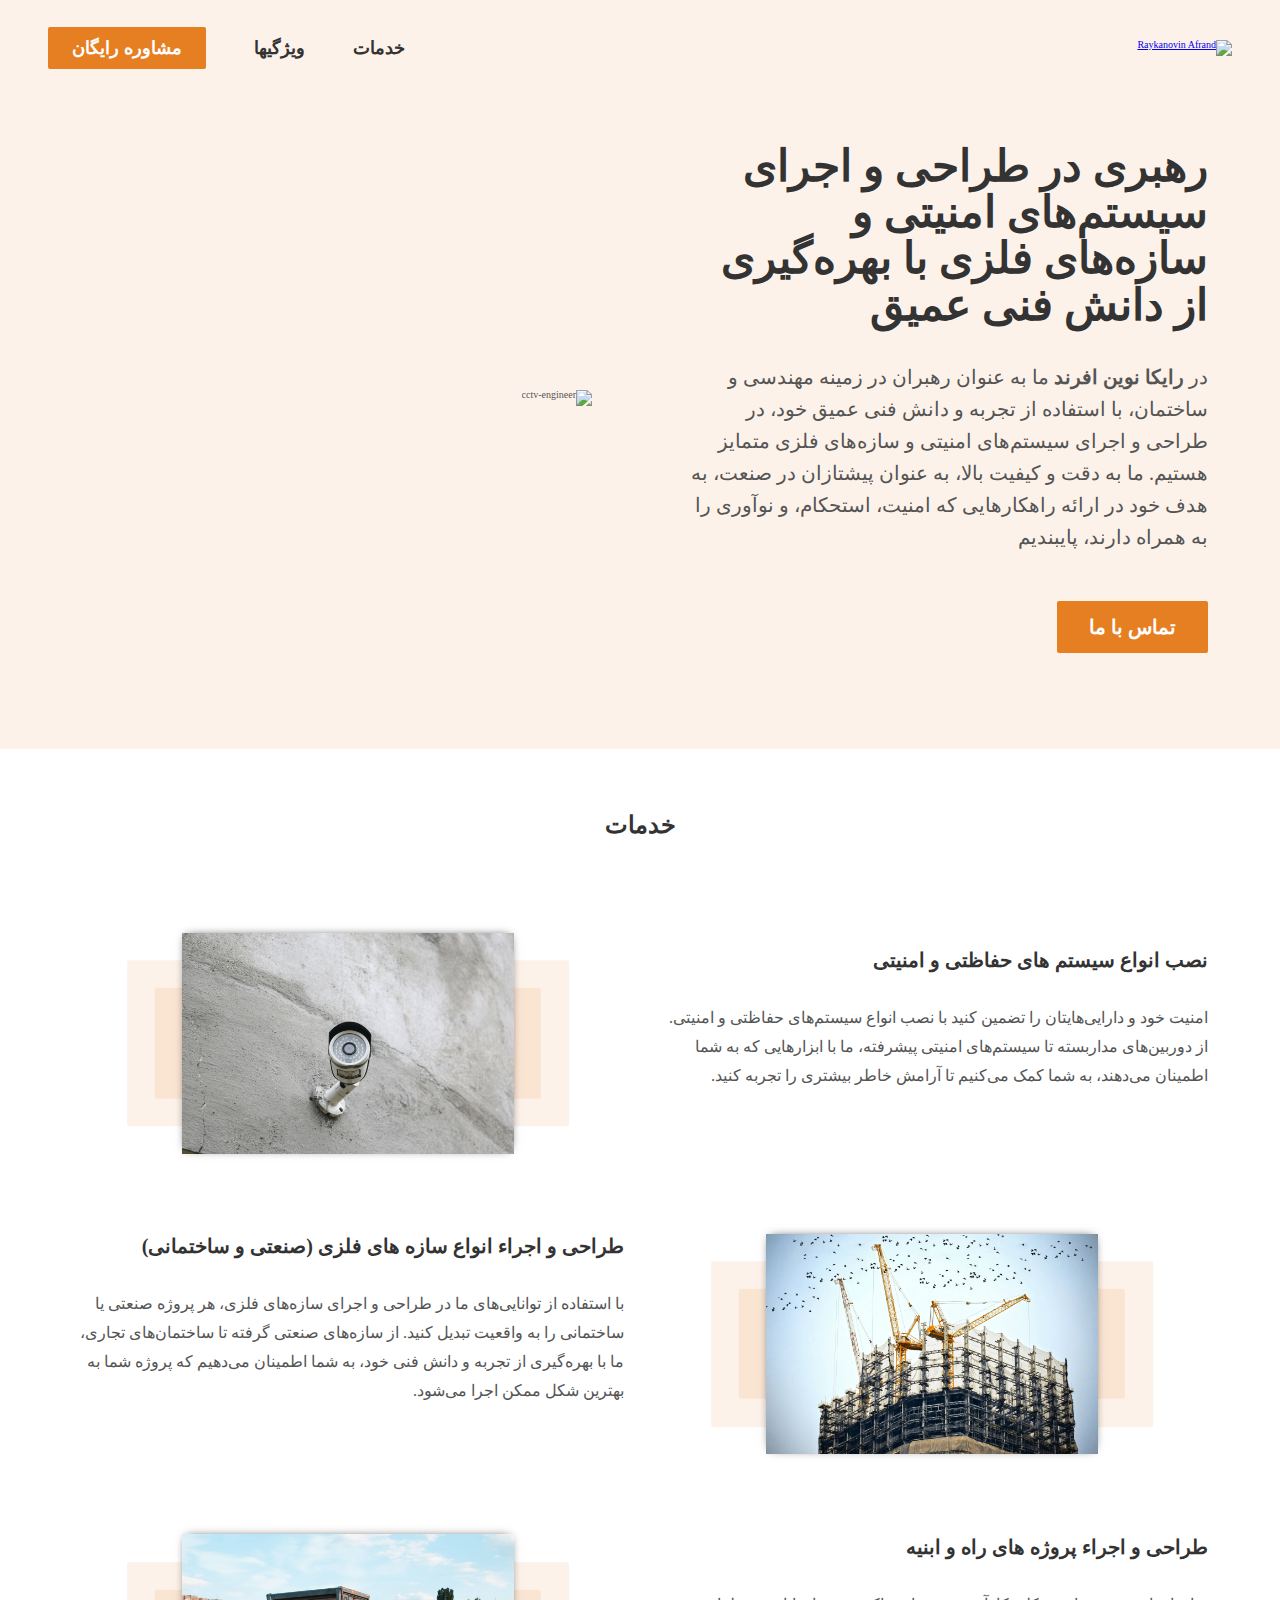
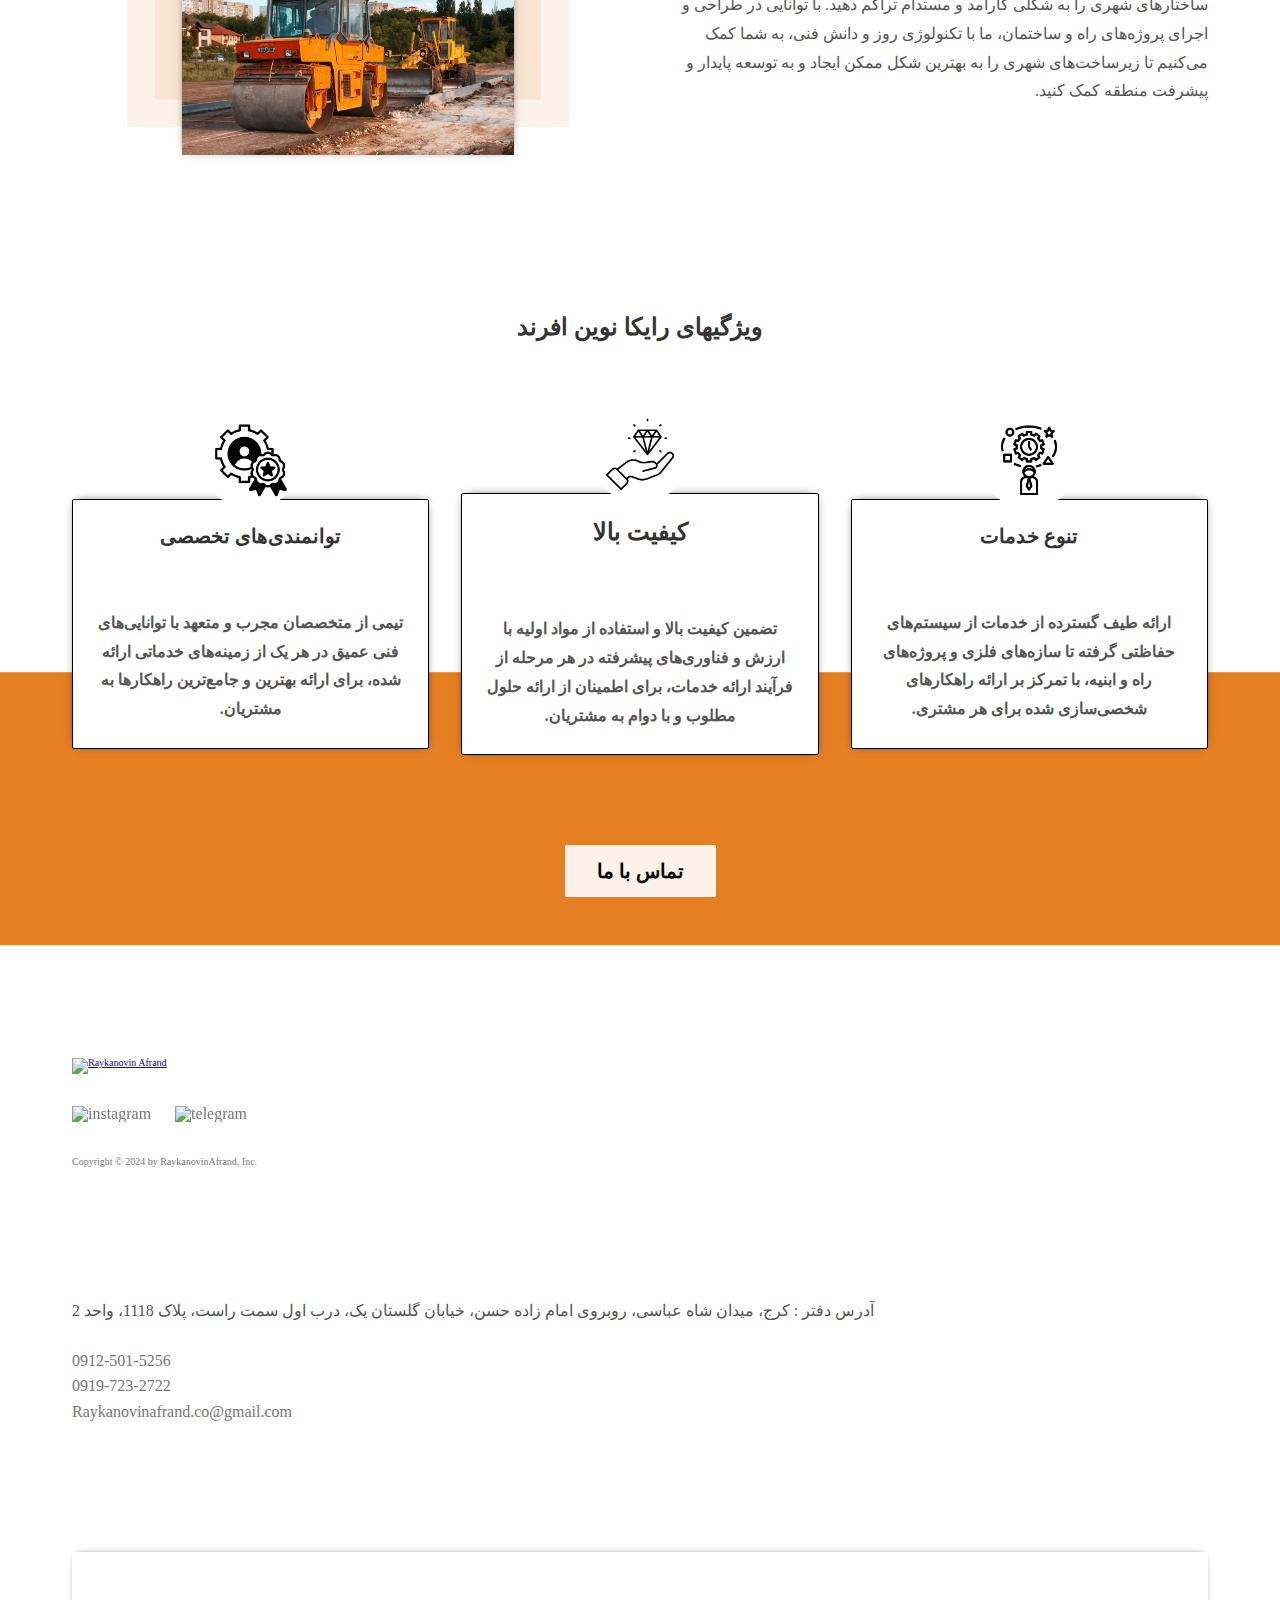
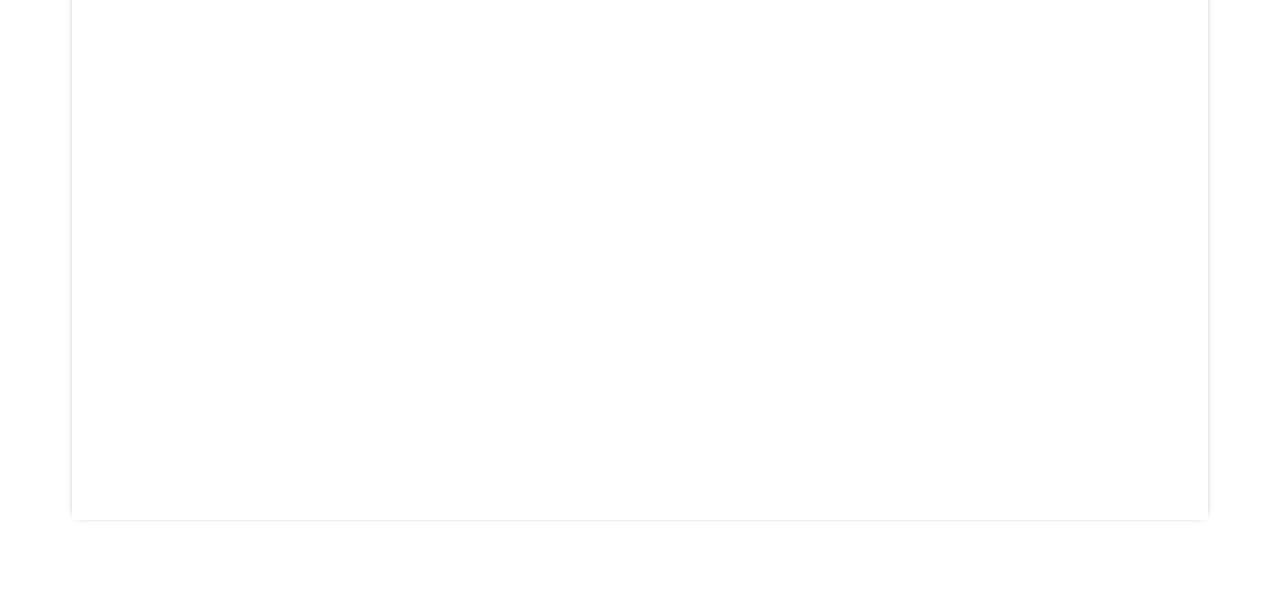
==== commit 59ed59e3: "change email address" ====
--- a/index.html
+++ b/index.html
@@ -243,8 +243,8 @@
               ><br />
               <a class="footer-link" href="tel:021-1111-1111">0919-723-2722</a
               ><br />
-              <a class="footer-link" href="mailto:info@Raika.com"
-                >info@Raika.com</a
+              <a class="footer-link" href="mailto:Raykanovinafrand.co@gmail.com"
+                >Raykanovinafrand.co@gmail.com</a
               >
             </p>
           </address>
